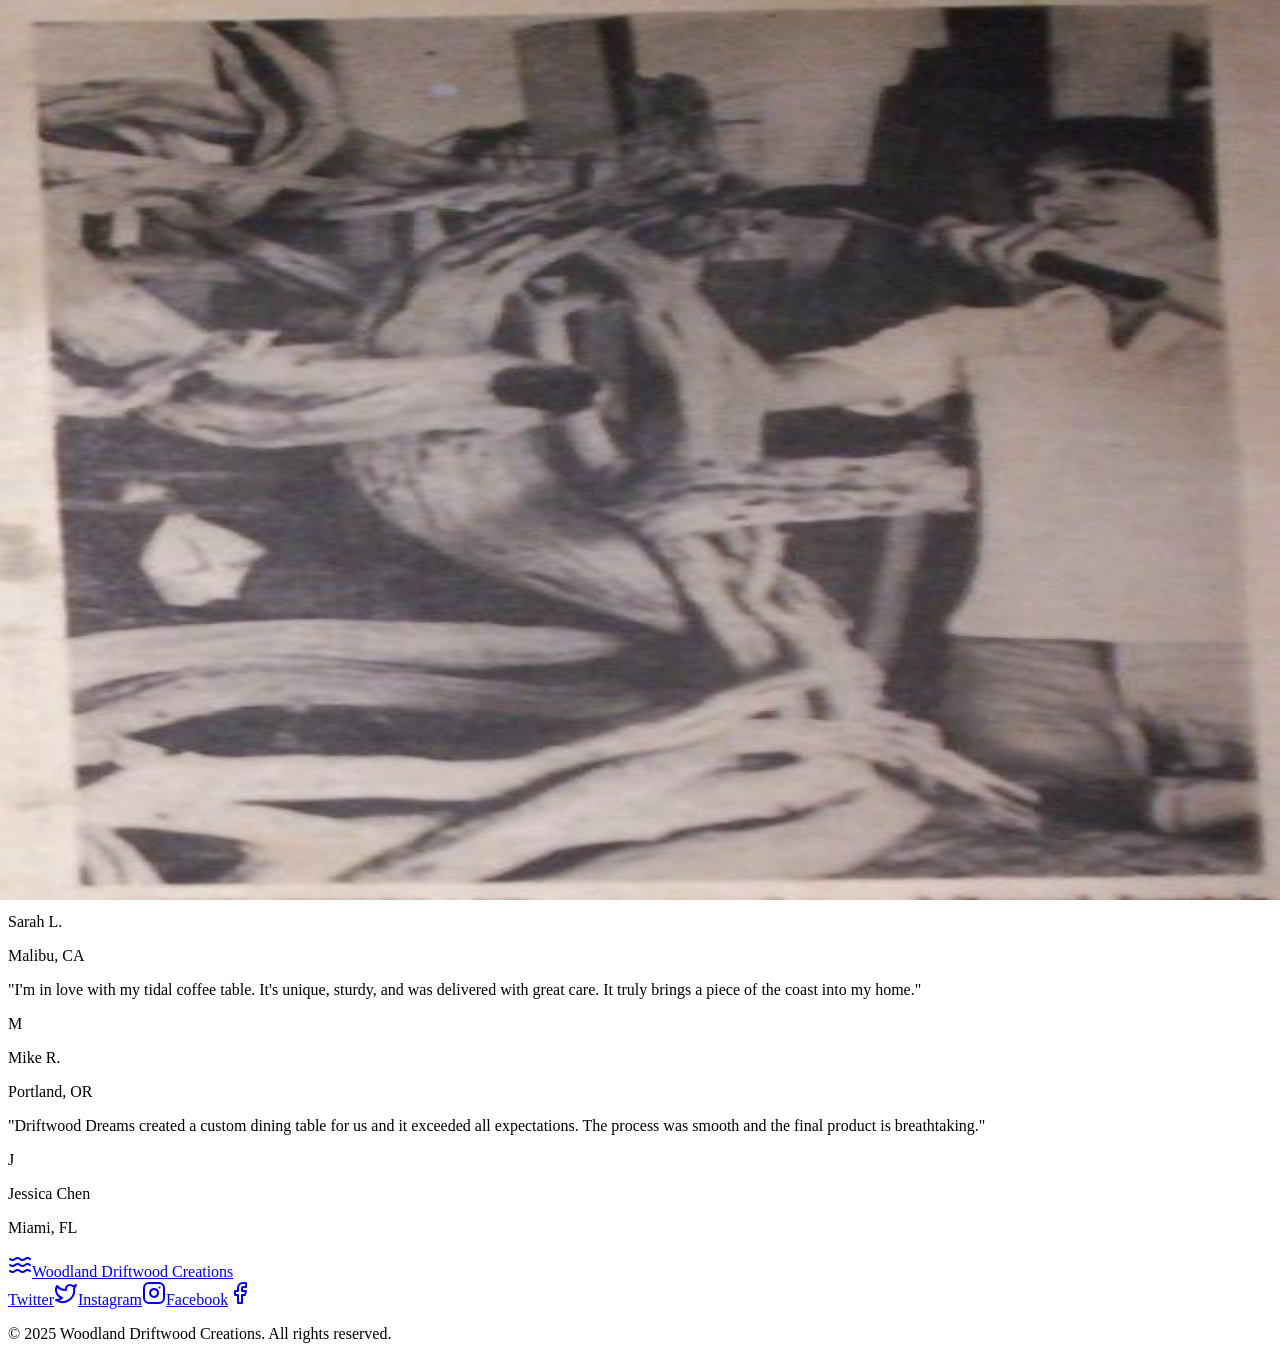
==== index.html @ ebe844dc "deploy: brittanywoodland/driftwood-web@d399e2a6e9103c4a56af6d4865e4d8d7bd8e66ea" ====
<!DOCTYPE html><html lang="en" class="scroll-smooth"><head><meta charSet="utf-8"/><meta name="viewport" content="width=device-width, initial-scale=1"/><link rel="preload" as="image" href="/driftwood_wall_art5-779x363.jpg"/><link rel="stylesheet" href="/driftwood-web/_next/static/css/f3e7677932f75924.css" data-precedence="next"/><link rel="preload" as="script" fetchPriority="low" href="/driftwood-web/_next/static/chunks/webpack-5813d1aebcbe6652.js"/><script src="/driftwood-web/_next/static/chunks/4bd1b696-5db35f807ea48567.js" async=""></script><script src="/driftwood-web/_next/static/chunks/684-d1136f60cd3d796b.js" async=""></script><script src="/driftwood-web/_next/static/chunks/main-app-6fee0d05fec8d48e.js" async=""></script><script src="/driftwood-web/_next/static/chunks/277-3d33c0df6fd4f386.js" async=""></script><script src="/driftwood-web/_next/static/chunks/874-4127c55c33267841.js" async=""></script><script src="/driftwood-web/_next/static/chunks/643-b0cce956b41af629.js" async=""></script><script src="/driftwood-web/_next/static/chunks/347-2a33f1bc49541b10.js" async=""></script><script src="/driftwood-web/_next/static/chunks/app/layout-eab970d2f19d8906.js" async=""></script><script src="/driftwood-web/_next/static/chunks/63-2b63118fadf28c10.js" async=""></script><script src="/driftwood-web/_next/static/chunks/app/page-b67ce80d75d768d4.js" async=""></script><link rel="preconnect" href="https://fonts.googleapis.com"/><link rel="preconnect" href="https://fonts.gstatic.com" crossorigin="anonymous"/><link href="https://fonts.googleapis.com/css2?family=Alegreya:ital,wght@0,400..900;1,400..900&amp;family=Belleza&amp;display=swap" rel="stylesheet"/><title>Woodland Driftwood Creations</title><meta name="description" content="Handcrafted driftwood furniture for your home."/><link rel="icon" href="/driftwood-web/favicon.ico" type="image/x-icon" sizes="16x16"/><script>document.querySelectorAll('body link[rel="icon"], body link[rel="apple-touch-icon"]').forEach(el => document.head.appendChild(el))</script><script src="/driftwood-web/_next/static/chunks/polyfills-42372ed130431b0a.js" noModule=""></script></head><body class="font-body antialiased bg-background text-foreground"><div class="flex flex-col min-h-screen"><header class="sticky top-0 z-50 w-full border-b border-border/40 bg-background/95 backdrop-blur supports-[backdrop-filter]:bg-background/60"><div class="container flex h-14 max-w-screen-2xl items-center"><a class="mr-6 flex items-center space-x-2" href="/driftwood-web"><svg xmlns="http://www.w3.org/2000/svg" width="24" height="24" viewBox="0 0 24 24" fill="none" stroke="currentColor" stroke-width="2" stroke-linecap="round" stroke-linejoin="round" class="lucide lucide-waves h-6 w-6 text-foreground"><path d="M2 6c.6.5 1.2 1 2.5 1C7 7 7 5 9.5 5c2.6 0 2.4 2 5 2 2.5 0 2.5-2 5-2 1.3 0 1.9.5 2.5 1"></path><path d="M2 12c.6.5 1.2 1 2.5 1 2.5 0 2.5-2 5-2 2.6 0 2.4 2 5 2 2.5 0 2.5-2 5-2 1.3 0 1.9.5 2.5 1"></path><path d="M2 18c.6.5 1.2 1 2.5 1 2.5 0 2.5-2 5-2 2.6 0 2.4 2 5 2 2.5 0 2.5-2 5-2 1.3 0 1.9.5 2.5 1"></path></svg><span class="font-headline text-lg font-bold">Woodland Driftwood Creations</span></a><div class="hidden md:flex flex-1 items-center justify-end"><nav class="flex items-center gap-4 lg:gap-6"><a class="text-sm transition-colors hover:text-foreground text-foreground font-semibold" href="/driftwood-web">Home</a><a class="text-sm font-medium transition-colors hover:text-foreground text-foreground/70" href="/driftwood-web/gallery">Gallery</a><a class="text-sm font-medium transition-colors hover:text-foreground text-foreground/70" href="/driftwood-web/contact">Contact</a></nav></div><div class="flex flex-1 items-center justify-end md:hidden"><button class="inline-flex items-center justify-center gap-2 whitespace-nowrap rounded-md text-sm font-medium ring-offset-background transition-colors focus-visible:outline-none focus-visible:ring-2 focus-visible:ring-ring focus-visible:ring-offset-2 disabled:pointer-events-none disabled:opacity-50 [&amp;_svg]:pointer-events-none [&amp;_svg]:size-4 [&amp;_svg]:shrink-0 hover:bg-accent hover:text-accent-foreground h-10 w-10" type="button" aria-haspopup="dialog" aria-expanded="false" aria-controls="radix-«Rddb»" data-state="closed"><svg xmlns="http://www.w3.org/2000/svg" width="24" height="24" viewBox="0 0 24 24" fill="none" stroke="currentColor" stroke-width="2" stroke-linecap="round" stroke-linejoin="round" class="lucide lucide-menu h-6 w-6"><line x1="4" x2="20" y1="12" y2="12"></line><line x1="4" x2="20" y1="6" y2="6"></line><line x1="4" x2="20" y1="18" y2="18"></line></svg><span class="sr-only">Toggle Menu</span></button></div></div></header><main class="flex-grow"><div class="flex flex-col"><section class="relative h-[60vh] min-h-[400px] w-full flex items-center justify-center text-center text-white"><div class="absolute inset-0 bg-black/50 z-10"></div><img alt="Driftwood wall art" data-ai-hint="driftwood art" decoding="async" data-nimg="fill" class="object-cover" style="position:absolute;height:100%;width:100%;left:0;top:0;right:0;bottom:0;color:transparent" src="/driftwood_wall_art5-779x363.jpg"/><div class="relative z-20 max-w-3xl p-4"><h1 class="text-4xl md:text-6xl font-headline font-bold mb-4" style="text-shadow:2px 2px 4px rgba(0,0,0,0.5)">Nature&#x27;s Artistry, Reimagined</h1><p class="text-lg md:text-xl mb-8" style="text-shadow:1px 1px 2px rgba(0,0,0,0.5)">Discover unique, handcrafted furniture sculpted by the sea.</p><a class="inline-flex items-center justify-center gap-2 whitespace-nowrap text-sm font-medium ring-offset-background transition-colors focus-visible:outline-none focus-visible:ring-2 focus-visible:ring-ring focus-visible:ring-offset-2 disabled:pointer-events-none disabled:opacity-50 [&amp;_svg]:pointer-events-none [&amp;_svg]:size-4 [&amp;_svg]:shrink-0 h-11 rounded-md px-8 bg-primary text-primary-foreground hover:bg-primary/90" href="/driftwood-web/gallery">Explore the Collection <svg xmlns="http://www.w3.org/2000/svg" width="24" height="24" viewBox="0 0 24 24" fill="none" stroke="currentColor" stroke-width="2" stroke-linecap="round" stroke-linejoin="round" class="lucide lucide-arrow-right ml-2 h-5 w-5"><path d="M5 12h14"></path><path d="m12 5 7 7-7 7"></path></svg></a></div></section><section class="py-16 md:py-24 bg-background"><div class="container mx-auto px-4"><h2 class="text-3xl md:text-4xl font-headline text-center mb-4">Shop by Category</h2><p class="text-center text-muted-foreground max-w-2xl mx-auto mb-12">Find the perfect piece for any room. Explore our collection by category.</p><div class="grid grid-cols-1 sm:grid-cols-2 lg:grid-cols-3 gap-8"><a class="group block" href="/driftwood-web/gallery?category=Dining%20%26%20Breakfast%20tables"><div class="relative overflow-hidden rounded-lg aspect-square"><img alt="Dining &amp; Breakfast tables" data-ai-hint="dining table" loading="lazy" decoding="async" data-nimg="fill" class="object-cover transition-transform duration-300 group-hover:scale-105" style="position:absolute;height:100%;width:100%;left:0;top:0;right:0;bottom:0;color:transparent" src="/IMG_9399-954x717.jpeg"/><div class="absolute inset-0 bg-black/40"></div><div class="absolute inset-0 flex items-center justify-center p-4"><h3 class="text-2xl font-headline text-white font-bold text-center">Dining &amp; Breakfast tables</h3></div></div></a><a class="group block" href="/driftwood-web/gallery?category=Coffee%20%26%20Side%20Tables"><div class="relative overflow-hidden rounded-lg aspect-square"><img alt="Coffee &amp; Side Tables" data-ai-hint="coffee table" loading="lazy" decoding="async" data-nimg="fill" class="object-cover transition-transform duration-300 group-hover:scale-105" style="position:absolute;height:100%;width:100%;left:0;top:0;right:0;bottom:0;color:transparent" src="/coastal_living_magazine-1.jpg"/><div class="absolute inset-0 bg-black/40"></div><div class="absolute inset-0 flex items-center justify-center p-4"><h3 class="text-2xl font-headline text-white font-bold text-center">Coffee &amp; Side Tables</h3></div></div></a><a class="group block" href="/driftwood-web/gallery?category=Console%20Tables"><div class="relative overflow-hidden rounded-lg aspect-square"><img alt="Console Tables" data-ai-hint="console table" loading="lazy" decoding="async" data-nimg="fill" class="object-cover transition-transform duration-300 group-hover:scale-105" style="position:absolute;height:100%;width:100%;left:0;top:0;right:0;bottom:0;color:transparent" src="/driftwood_console_table-699x461.jpg"/><div class="absolute inset-0 bg-black/40"></div><div class="absolute inset-0 flex items-center justify-center p-4"><h3 class="text-2xl font-headline text-white font-bold text-center">Console Tables</h3></div></div></a><a class="group block" href="/driftwood-web/gallery?category=Lamps%20%26%20Chandeliers"><div class="relative overflow-hidden rounded-lg aspect-square"><img alt="Lamps &amp; Chandeliers" data-ai-hint="lamp" loading="lazy" decoding="async" data-nimg="fill" class="object-cover transition-transform duration-300 group-hover:scale-105" style="position:absolute;height:100%;width:100%;left:0;top:0;right:0;bottom:0;color:transparent" src="/table-lamp-staircase.jpeg"/><div class="absolute inset-0 bg-black/40"></div><div class="absolute inset-0 flex items-center justify-center p-4"><h3 class="text-2xl font-headline text-white font-bold text-center">Lamps &amp; Chandeliers</h3></div></div></a><a class="group block" href="/driftwood-web/gallery?category=Wall%20Art%20%26%20Mirrors"><div class="relative overflow-hidden rounded-lg aspect-square"><img alt="Wall Art &amp; Mirrors" data-ai-hint="wall art" loading="lazy" decoding="async" data-nimg="fill" class="object-cover transition-transform duration-300 group-hover:scale-105" style="position:absolute;height:100%;width:100%;left:0;top:0;right:0;bottom:0;color:transparent" src="/Driftwood_rec_white_mirror-633x481.jpg"/><div class="absolute inset-0 bg-black/40"></div><div class="absolute inset-0 flex items-center justify-center p-4"><h3 class="text-2xl font-headline text-white font-bold text-center">Wall Art &amp; Mirrors</h3></div></div></a><a class="group block" href="/driftwood-web/gallery?category=Sculptures%20%26%20Mantels"><div class="relative overflow-hidden rounded-lg aspect-square"><img alt="Sculptures &amp; Mantels" data-ai-hint="sculpture" loading="lazy" decoding="async" data-nimg="fill" class="object-cover transition-transform duration-300 group-hover:scale-105" style="position:absolute;height:100%;width:100%;left:0;top:0;right:0;bottom:0;color:transparent" src="/driftwood-globe-sculpture.png"/><div class="absolute inset-0 bg-black/40"></div><div class="absolute inset-0 flex items-center justify-center p-4"><h3 class="text-2xl font-headline text-white font-bold text-center">Sculptures &amp; Mantels</h3></div></div></a></div></div></section><section class="py-16 md:py-24 bg-primary/20"><div class="container mx-auto px-4"><div class="grid md:grid-cols-2 gap-12 items-center"><div class="relative aspect-[396/600] w-full max-w-xs mx-auto md:max-w-sm rounded-lg overflow-hidden shadow-lg"><img alt="A black and white photo of Carl as a teenager, building driftwood furniture in Key West, Florida." data-ai-hint="artist working" loading="lazy" decoding="async" data-nimg="fill" class="object-cover" style="position:absolute;height:100%;width:100%;left:0;top:0;right:0;bottom:0;color:transparent" src="/driftwood_photograph-396x600.jpg"/></div><div class="text-center md:text-left"><h2 class="text-3xl md:text-4xl font-headline mb-4">About the Artist</h2><p class="text-muted-foreground mb-6 leading-relaxed">Carl&#x27;s journey into the world of driftwood art began in the 1970s on the sun-bleached shores of Key West, Florida. As a teenager, he learned the craft from his father, discovering a shared passion for transforming the ocean&#x27;s castaways into timeless pieces of furniture.</p><p class="text-muted-foreground mb-8 leading-relaxed">This formative experience instilled a deep reverence for nature&#x27;s artistry and the unique story each piece of driftwood holds. Today, every creation is a testament to this legacy of craftsmanship, family, and the enduring beauty of the coast.</p><a class="inline-flex items-center justify-center gap-2 whitespace-nowrap text-sm font-medium ring-offset-background transition-colors focus-visible:outline-none focus-visible:ring-2 focus-visible:ring-ring focus-visible:ring-offset-2 disabled:pointer-events-none disabled:opacity-50 [&amp;_svg]:pointer-events-none [&amp;_svg]:size-4 [&amp;_svg]:shrink-0 bg-primary text-primary-foreground hover:bg-primary/90 h-11 rounded-md px-8" href="/driftwood-web/contact">Get in Touch <svg xmlns="http://www.w3.org/2000/svg" width="24" height="24" viewBox="0 0 24 24" fill="none" stroke="currentColor" stroke-width="2" stroke-linecap="round" stroke-linejoin="round" class="lucide lucide-arrow-right ml-2 h-5 w-5"><path d="M5 12h14"></path><path d="m12 5 7 7-7 7"></path></svg></a></div></div></div></section><section class="py-16 md:py-24 bg-background"><div class="container mx-auto px-4"><h2 class="text-3xl md:text-4xl font-headline text-center mb-4">What Our Customers Say</h2><p class="text-center text-muted-foreground max-w-2xl mx-auto mb-12">We are proud to bring joy and natural beauty into our customers&#x27; homes.</p><div class="grid grid-cols-1 md:grid-cols-2 lg:grid-cols-3 gap-8"><div class="rounded-lg border text-card-foreground shadow-sm bg-primary/30 border-primary/50"><div class="p-6"><p class="italic text-foreground/80 mb-4">&quot;<!-- -->The driftwood chair is a work of art! It&#x27;s the perfect statement piece for my living room. The quality and craftsmanship are exceptional.<!-- -->&quot;</p><div class="flex items-center"><span class="relative flex shrink-0 overflow-hidden rounded-full h-10 w-10 mr-4"><span class="flex h-full w-full items-center justify-center rounded-full bg-muted">S</span></span><div><p class="font-semibold font-headline">Sarah L.</p><p class="text-sm text-muted-foreground">Malibu, CA</p></div></div></div></div><div class="rounded-lg border text-card-foreground shadow-sm bg-primary/30 border-primary/50"><div class="p-6"><p class="italic text-foreground/80 mb-4">&quot;<!-- -->I&#x27;m in love with my tidal coffee table. It&#x27;s unique, sturdy, and was delivered with great care. It truly brings a piece of the coast into my home.<!-- -->&quot;</p><div class="flex items-center"><span class="relative flex shrink-0 overflow-hidden rounded-full h-10 w-10 mr-4"><span class="flex h-full w-full items-center justify-center rounded-full bg-muted">M</span></span><div><p class="font-semibold font-headline">Mike R.</p><p class="text-sm text-muted-foreground">Portland, OR</p></div></div></div></div><div class="rounded-lg border text-card-foreground shadow-sm bg-primary/30 border-primary/50"><div class="p-6"><p class="italic text-foreground/80 mb-4">&quot;<!-- -->Driftwood Dreams created a custom dining table for us and it exceeded all expectations. The process was smooth and the final product is breathtaking.<!-- -->&quot;</p><div class="flex items-center"><span class="relative flex shrink-0 overflow-hidden rounded-full h-10 w-10 mr-4"><span class="flex h-full w-full items-center justify-center rounded-full bg-muted">J</span></span><div><p class="font-semibold font-headline">Jessica Chen</p><p class="text-sm text-muted-foreground">Miami, FL</p></div></div></div></div></div></div></section></div><!--$--><!--/$--><!--$--><!--/$--></main><footer class="bg-primary/20"><div class="container mx-auto py-12 px-4 sm:px-6 lg:px-8"><div class="flex justify-center mb-8"><a class="flex items-center space-x-2" href="/driftwood-web"><svg xmlns="http://www.w3.org/2000/svg" width="24" height="24" viewBox="0 0 24 24" fill="none" stroke="currentColor" stroke-width="2" stroke-linecap="round" stroke-linejoin="round" class="lucide lucide-waves h-8 w-8 text-foreground"><path d="M2 6c.6.5 1.2 1 2.5 1C7 7 7 5 9.5 5c2.6 0 2.4 2 5 2 2.5 0 2.5-2 5-2 1.3 0 1.9.5 2.5 1"></path><path d="M2 12c.6.5 1.2 1 2.5 1 2.5 0 2.5-2 5-2 2.6 0 2.4 2 5 2 2.5 0 2.5-2 5-2 1.3 0 1.9.5 2.5 1"></path><path d="M2 18c.6.5 1.2 1 2.5 1 2.5 0 2.5-2 5-2 2.6 0 2.4 2 5 2 2.5 0 2.5-2 5-2 1.3 0 1.9.5 2.5 1"></path></svg><span class="font-headline text-2xl font-bold text-foreground">Woodland Driftwood Creations</span></a></div><div class="flex justify-center space-x-6 mb-8"><a class="text-foreground/70 hover:text-foreground" href="#"><span class="sr-only">Twitter</span><svg xmlns="http://www.w3.org/2000/svg" width="24" height="24" viewBox="0 0 24 24" fill="none" stroke="currentColor" stroke-width="2" stroke-linecap="round" stroke-linejoin="round" class="lucide lucide-twitter"><path d="M22 4s-.7 2.1-2 3.4c1.6 10-9.4 17.3-18 11.6 2.2.1 4.4-.6 6-2C3 15.5.5 9.6 3 5c2.2 2.6 5.6 4.1 9 4-.9-4.2 4-6.6 7-3.8 1.1 0 3-1.2 3-1.2z"></path></svg></a><a class="text-foreground/70 hover:text-foreground" href="#"><span class="sr-only">Instagram</span><svg xmlns="http://www.w3.org/2000/svg" width="24" height="24" viewBox="0 0 24 24" fill="none" stroke="currentColor" stroke-width="2" stroke-linecap="round" stroke-linejoin="round" class="lucide lucide-instagram"><rect width="20" height="20" x="2" y="2" rx="5" ry="5"></rect><path d="M16 11.37A4 4 0 1 1 12.63 8 4 4 0 0 1 16 11.37z"></path><line x1="17.5" x2="17.51" y1="6.5" y2="6.5"></line></svg></a><a class="text-foreground/70 hover:text-foreground" href="#"><span class="sr-only">Facebook</span><svg xmlns="http://www.w3.org/2000/svg" width="24" height="24" viewBox="0 0 24 24" fill="none" stroke="currentColor" stroke-width="2" stroke-linecap="round" stroke-linejoin="round" class="lucide lucide-facebook"><path d="M18 2h-3a5 5 0 0 0-5 5v3H7v4h3v8h4v-8h3l1-4h-4V7a1 1 0 0 1 1-1h3z"></path></svg></a></div><p class="text-center text-sm text-foreground/60">© <!-- -->2025<!-- --> Woodland Driftwood Creations. All rights reserved.</p></div></footer></div><div role="region" aria-label="Notifications (F8)" tabindex="-1" style="pointer-events:none"><ol tabindex="-1" class="fixed top-0 z-[100] flex max-h-screen w-full flex-col-reverse p-4 sm:bottom-0 sm:right-0 sm:top-auto sm:flex-col md:max-w-[420px]"></ol></div><script src="/driftwood-web/_next/static/chunks/webpack-5813d1aebcbe6652.js" async=""></script><script>(self.__next_f=self.__next_f||[]).push([0])</script><script>self.__next_f.push([1,"1:\"$Sreact.fragment\"\n2:I[7480,[\"277\",\"static/chunks/277-3d33c0df6fd4f386.js\",\"874\",\"static/chunks/874-4127c55c33267841.js\",\"643\",\"static/chunks/643-b0cce956b41af629.js\",\"347\",\"static/chunks/347-2a33f1bc49541b10.js\",\"177\",\"static/chunks/app/layout-eab970d2f19d8906.js\"],\"default\"]\n3:I[7555,[],\"\"]\n4:I[1295,[],\"\"]\n5:I[6874,[\"277\",\"static/chunks/277-3d33c0df6fd4f386.js\",\"874\",\"static/chunks/874-4127c55c33267841.js\",\"63\",\"static/chunks/63-2b63118fadf28c10.js\",\"974\",\"static/chunks/app/page-b67ce80d75d768d4.js\"],\"\"]\n6:I[2558,[\"277\",\"static/chunks/277-3d33c0df6fd4f386.js\",\"874\",\"static/chunks/874-4127c55c33267841.js\",\"643\",\"static/chunks/643-b0cce956b41af629.js\",\"347\",\"static/chunks/347-2a33f1bc49541b10.js\",\"177\",\"static/chunks/app/layout-eab970d2f19d8906.js\"],\"Toaster\"]\n7:I[3063,[\"277\",\"static/chunks/277-3d33c0df6fd4f386.js\",\"874\",\"static/chunks/874-4127c55c33267841.js\",\"63\",\"static/chunks/63-2b63118fadf28c10.js\",\"974\",\"static/chunks/app/page-b67ce80d75d768d4.js\"],\"Image\"]\n8:I[5706,[\"277\",\"static/chunks/277-3d33c0df6fd4f386.js\",\"874\",\"static/chunks/874-4127c55c33267841.js\",\"63\",\"static/chunks/63-2b63118fadf28c10.js\",\"974\",\"static/chunks/app/page-b67ce80d75d768d4.js\"],\"Avatar\"]\n9:I[5706,[\"277\",\"static/chunks/277-3d33c0df6fd4f386.js\",\"874\",\"static/chunks/874-4127c55c33267841.js\",\"63\",\"static/chunks/63-2b63118fadf28c10.js\",\"974\",\"static/chunks/app/page-b67ce80d75d768d4.js\"],\"AvatarImage\"]\na:I[5706,[\"277\",\"static/chunks/277-3d33c0df6fd4f386.js\",\"874\",\"static/chunks/874-4127c55c33267841.js\",\"63\",\"static/chunks/63-2b63118fadf28c10.js\",\"974\",\"static/chunks/app/page-b67ce80d75d768d4.js\"],\"AvatarFallback\"]\nb:I[9665,[],\"MetadataBoundary\"]\nd:I[9665,[],\"OutletBoundary\"]\n10:I[4911,[],\"AsyncMetadataOutlet\"]\n12:I[9665,[],\"ViewportBoundary\"]\n14:I[6614,[],\"\"]\n:HL[\"/driftwood-web/_next/static/css/f3e7677932f75924.css\",\"style\"]\n"])</script><script>self.__next_f.push([1,"0:{\"P\":null,\"b\":\"PvTIEhyvPvtBcZG2Ot5G4\",\"p\":\"/driftwood-web\",\"c\":[\"\",\"\"],\"i\":false,\"f\":[[[\"\",{\"children\":[\"__PAGE__\",{}]},\"$undefined\",\"$undefined\",true],[\"\",[\"$\",\"$1\",\"c\",{\"children\":[[[\"$\",\"link\",\"0\",{\"rel\":\"stylesheet\",\"href\":\"/driftwood-web/_next/static/css/f3e7677932f75924.css\",\"precedence\":\"next\",\"crossOrigin\":\"$undefined\",\"nonce\":\"$undefined\"}]],[\"$\",\"html\",null,{\"lang\":\"en\",\"className\":\"scroll-smooth\",\"children\":[[\"$\",\"head\",null,{\"children\":[[\"$\",\"link\",null,{\"rel\":\"preconnect\",\"href\":\"https://fonts.googleapis.com\"}],[\"$\",\"link\",null,{\"rel\":\"preconnect\",\"href\":\"https://fonts.gstatic.com\",\"crossOrigin\":\"anonymous\"}],[\"$\",\"link\",null,{\"href\":\"https://fonts.googleapis.com/css2?family=Alegreya:ital,wght@0,400..900;1,400..900\u0026family=Belleza\u0026display=swap\",\"rel\":\"stylesheet\"}]]}],[\"$\",\"body\",null,{\"className\":\"font-body antialiased bg-background text-foreground\",\"children\":[[\"$\",\"div\",null,{\"className\":\"flex flex-col min-h-screen\",\"children\":[[\"$\",\"$L2\",null,{}],[\"$\",\"main\",null,{\"className\":\"flex-grow\",\"children\":[\"$\",\"$L3\",null,{\"parallelRouterKey\":\"children\",\"error\":\"$undefined\",\"errorStyles\":\"$undefined\",\"errorScripts\":\"$undefined\",\"template\":[\"$\",\"$L4\",null,{}],\"templateStyles\":\"$undefined\",\"templateScripts\":\"$undefined\",\"notFound\":[[[\"$\",\"title\",null,{\"children\":\"404: This page could not be found.\"}],[\"$\",\"div\",null,{\"style\":{\"fontFamily\":\"system-ui,\\\"Segoe UI\\\",Roboto,Helvetica,Arial,sans-serif,\\\"Apple Color Emoji\\\",\\\"Segoe UI Emoji\\\"\",\"height\":\"100vh\",\"textAlign\":\"center\",\"display\":\"flex\",\"flexDirection\":\"column\",\"alignItems\":\"center\",\"justifyContent\":\"center\"},\"children\":[\"$\",\"div\",null,{\"children\":[[\"$\",\"style\",null,{\"dangerouslySetInnerHTML\":{\"__html\":\"body{color:#000;background:#fff;margin:0}.next-error-h1{border-right:1px solid rgba(0,0,0,.3)}@media (prefers-color-scheme:dark){body{color:#fff;background:#000}.next-error-h1{border-right:1px solid rgba(255,255,255,.3)}}\"}}],[\"$\",\"h1\",null,{\"className\":\"next-error-h1\",\"style\":{\"display\":\"inline-block\",\"margin\":\"0 20px 0 0\",\"padding\":\"0 23px 0 0\",\"fontSize\":24,\"fontWeight\":500,\"verticalAlign\":\"top\",\"lineHeight\":\"49px\"},\"children\":404}],[\"$\",\"div\",null,{\"style\":{\"display\":\"inline-block\"},\"children\":[\"$\",\"h2\",null,{\"style\":{\"fontSize\":14,\"fontWeight\":400,\"lineHeight\":\"49px\",\"margin\":0},\"children\":\"This page could not be found.\"}]}]]}]}]],[]],\"forbidden\":\"$undefined\",\"unauthorized\":\"$undefined\"}]}],[\"$\",\"footer\",null,{\"className\":\"bg-primary/20\",\"children\":[\"$\",\"div\",null,{\"className\":\"container mx-auto py-12 px-4 sm:px-6 lg:px-8\",\"children\":[[\"$\",\"div\",null,{\"className\":\"flex justify-center mb-8\",\"children\":[\"$\",\"$L5\",null,{\"href\":\"/\",\"className\":\"flex items-center space-x-2\",\"children\":[[\"$\",\"svg\",null,{\"ref\":\"$undefined\",\"xmlns\":\"http://www.w3.org/2000/svg\",\"width\":24,\"height\":24,\"viewBox\":\"0 0 24 24\",\"fill\":\"none\",\"stroke\":\"currentColor\",\"strokeWidth\":2,\"strokeLinecap\":\"round\",\"strokeLinejoin\":\"round\",\"className\":\"lucide lucide-waves h-8 w-8 text-foreground\",\"children\":[[\"$\",\"path\",\"knzxuh\",{\"d\":\"M2 6c.6.5 1.2 1 2.5 1C7 7 7 5 9.5 5c2.6 0 2.4 2 5 2 2.5 0 2.5-2 5-2 1.3 0 1.9.5 2.5 1\"}],[\"$\",\"path\",\"2jd2cc\",{\"d\":\"M2 12c.6.5 1.2 1 2.5 1 2.5 0 2.5-2 5-2 2.6 0 2.4 2 5 2 2.5 0 2.5-2 5-2 1.3 0 1.9.5 2.5 1\"}],[\"$\",\"path\",\"rd2r6e\",{\"d\":\"M2 18c.6.5 1.2 1 2.5 1 2.5 0 2.5-2 5-2 2.6 0 2.4 2 5 2 2.5 0 2.5-2 5-2 1.3 0 1.9.5 2.5 1\"}],\"$undefined\"]}],[\"$\",\"span\",null,{\"className\":\"font-headline text-2xl font-bold text-foreground\",\"children\":\"Woodland Driftwood Creations\"}]]}]}],[\"$\",\"div\",null,{\"className\":\"flex justify-center space-x-6 mb-8\",\"children\":[[\"$\",\"$L5\",null,{\"href\":\"#\",\"className\":\"text-foreground/70 hover:text-foreground\",\"children\":[[\"$\",\"span\",null,{\"className\":\"sr-only\",\"children\":\"Twitter\"}],[\"$\",\"svg\",null,{\"ref\":\"$undefined\",\"xmlns\":\"http://www.w3.org/2000/svg\",\"width\":24,\"height\":24,\"viewBox\":\"0 0 24 24\",\"fill\":\"none\",\"stroke\":\"currentColor\",\"strokeWidth\":2,\"strokeLinecap\":\"round\",\"strokeLinejoin\":\"round\",\"className\":\"lucide lucide-twitter\",\"children\":[[\"$\",\"path\",\"pff0z6\",{\"d\":\"M22 4s-.7 2.1-2 3.4c1.6 10-9.4 17.3-18 11.6 2.2.1 4.4-.6 6-2C3 15.5.5 9.6 3 5c2.2 2.6 5.6 4.1 9 4-.9-4.2 4-6.6 7-3.8 1.1 0 3-1.2 3-1.2z\"}],\"$undefined\"]}]]}],[\"$\",\"$L5\",null,{\"href\":\"#\",\"className\":\"text-foreground/70 hover:text-foreground\",\"children\":[[\"$\",\"span\",null,{\"className\":\"sr-only\",\"children\":\"Instagram\"}],[\"$\",\"svg\",null,{\"ref\":\"$undefined\",\"xmlns\":\"http://www.w3.org/2000/svg\",\"width\":24,\"height\":24,\"viewBox\":\"0 0 24 24\",\"fill\":\"none\",\"stroke\":\"currentColor\",\"strokeWidth\":2,\"strokeLinecap\":\"round\",\"strokeLinejoin\":\"round\",\"className\":\"lucide lucide-instagram\",\"children\":[[\"$\",\"rect\",\"2e1cvw\",{\"width\":\"20\",\"height\":\"20\",\"x\":\"2\",\"y\":\"2\",\"rx\":\"5\",\"ry\":\"5\"}],[\"$\",\"path\",\"9exkf1\",{\"d\":\"M16 11.37A4 4 0 1 1 12.63 8 4 4 0 0 1 16 11.37z\"}],[\"$\",\"line\",\"r4j83e\",{\"x1\":\"17.5\",\"x2\":\"17.51\",\"y1\":\"6.5\",\"y2\":\"6.5\"}],\"$undefined\"]}]]}],[\"$\",\"$L5\",null,{\"href\":\"#\",\"className\":\"text-foreground/70 hover:text-foreground\",\"children\":[[\"$\",\"span\",null,{\"className\":\"sr-only\",\"children\":\"Facebook\"}],[\"$\",\"svg\",null,{\"ref\":\"$undefined\",\"xmlns\":\"http://www.w3.org/2000/svg\",\"width\":24,\"height\":24,\"viewBox\":\"0 0 24 24\",\"fill\":\"none\",\"stroke\":\"currentColor\",\"strokeWidth\":2,\"strokeLinecap\":\"round\",\"strokeLinejoin\":\"round\",\"className\":\"lucide lucide-facebook\",\"children\":[[\"$\",\"path\",\"1jg4f8\",{\"d\":\"M18 2h-3a5 5 0 0 0-5 5v3H7v4h3v8h4v-8h3l1-4h-4V7a1 1 0 0 1 1-1h3z\"}],\"$undefined\"]}]]}]]}],[\"$\",\"p\",null,{\"className\":\"text-center text-sm text-foreground/60\",\"children\":[\"© \",2025,\" Woodland Driftwood Creations. All rights reserved.\"]}]]}]}]]}],[\"$\",\"$L6\",null,{}]]}]]}]]}],{\"children\":[\"__PAGE__\",[\"$\",\"$1\",\"c\",{\"children\":[[\"$\",\"div\",null,{\"className\":\"flex flex-col\",\"children\":[[\"$\",\"section\",null,{\"className\":\"relative h-[60vh] min-h-[400px] w-full flex items-center justify-center text-center text-white\",\"children\":[[\"$\",\"div\",null,{\"className\":\"absolute inset-0 bg-black/50 z-10\"}],[\"$\",\"$L7\",null,{\"src\":\"/driftwood_wall_art5-779x363.jpg\",\"alt\":\"Driftwood wall art\",\"fill\":true,\"className\":\"object-cover\",\"priority\":true,\"data-ai-hint\":\"driftwood art\"}],[\"$\",\"div\",null,{\"className\":\"relative z-20 max-w-3xl p-4\",\"children\":[[\"$\",\"h1\",null,{\"className\":\"text-4xl md:text-6xl font-headline font-bold mb-4\",\"style\":{\"textShadow\":\"2px 2px 4px rgba(0,0,0,0.5)\"},\"children\":\"Nature's Artistry, Reimagined\"}],[\"$\",\"p\",null,{\"className\":\"text-lg md:text-xl mb-8\",\"style\":{\"textShadow\":\"1px 1px 2px rgba(0,0,0,0.5)\"},\"children\":\"Discover unique, handcrafted furniture sculpted by the sea.\"}],[\"$\",\"$L5\",null,{\"href\":\"/gallery\",\"children\":[\"Explore the Collection \",[\"$\",\"svg\",null,{\"ref\":\"$undefined\",\"xmlns\":\"http://www.w3.org/2000/svg\",\"width\":24,\"height\":24,\"viewBox\":\"0 0 24 24\",\"fill\":\"none\",\"stroke\":\"currentColor\",\"strokeWidth\":2,\"strokeLinecap\":\"round\",\"strokeLinejoin\":\"round\",\"className\":\"lucide lucide-arrow-right ml-2 h-5 w-5\",\"children\":[[\"$\",\"path\",\"1ays0h\",{\"d\":\"M5 12h14\"}],[\"$\",\"path\",\"xquz4c\",{\"d\":\"m12 5 7 7-7 7\"}],\"$undefined\"]}]],\"className\":\"inline-flex items-center justify-center gap-2 whitespace-nowrap text-sm font-medium ring-offset-background transition-colors focus-visible:outline-none focus-visible:ring-2 focus-visible:ring-ring focus-visible:ring-offset-2 disabled:pointer-events-none disabled:opacity-50 [\u0026_svg]:pointer-events-none [\u0026_svg]:size-4 [\u0026_svg]:shrink-0 h-11 rounded-md px-8 bg-primary text-primary-foreground hover:bg-primary/90\",\"ref\":null}]]}]]}],[\"$\",\"section\",null,{\"className\":\"py-16 md:py-24 bg-background\",\"children\":[\"$\",\"div\",null,{\"className\":\"container mx-auto px-4\",\"children\":[[\"$\",\"h2\",null,{\"className\":\"text-3xl md:text-4xl font-headline text-center mb-4\",\"children\":\"Shop by Category\"}],[\"$\",\"p\",null,{\"className\":\"text-center text-muted-foreground max-w-2xl mx-auto mb-12\",\"children\":\"Find the perfect piece for any room. Explore our collection by category.\"}],[\"$\",\"div\",null,{\"className\":\"grid grid-cols-1 sm:grid-cols-2 lg:grid-cols-3 gap-8\",\"children\":[[\"$\",\"$L5\",\"Dining \u0026 Breakfast tables\",{\"href\":\"/gallery?category=Dining%20%26%20Breakfast%20tables\",\"className\":\"group block\",\"children\":[\"$\",\"div\",null,{\"className\":\"relative overflow-hidden rounded-lg aspect-square\",\"children\":[[\"$\",\"$L7\",null,{\"src\":\"/IMG_9399-954x717.jpeg\",\"alt\":\"Dining \u0026 Breakfast tables\",\"fill\":true,\"className\":\"object-cover transition-transform duration-300 group-hover:scale-105\",\"data-ai-hint\":\"dining table\"}],[\"$\",\"div\",null,{\"className\":\"absolute inset-0 bg-black/40\"}],[\"$\",\"div\",null,{\"className\":\"absolute inset-0 flex items-center justify-center p-4\",\"children\":[\"$\",\"h3\",null,{\"className\":\"text-2xl font-headline text-white font-bold text-center\",\"children\":\"Dining \u0026 Breakfast tables\"}]}]]}]}],[\"$\",\"$L5\",\"Coffee \u0026 Side Tables\",{\"href\":\"/gallery?category=Coffee%20%26%20Side%20Tables\",\"className\":\"group block\",\"children\":[\"$\",\"div\",null,{\"className\":\"relative overflow-hidden rounded-lg aspect-square\",\"children\":[[\"$\",\"$L7\",null,{\"src\":\"/coastal_living_magazine-1.jpg\",\"alt\":\"Coffee \u0026 Side Tables\",\"fill\":true,\"className\":\"object-cover transition-transform duration-300 group-hover:scale-105\",\"data-ai-hint\":\"coffee table\"}],[\"$\",\"div\",null,{\"className\":\"absolute inset-0 bg-black/40\"}],[\"$\",\"div\",null,{\"className\":\"absolute inset-0 flex items-center justify-center p-4\",\"children\":[\"$\",\"h3\",null,{\"className\":\"text-2xl font-headline text-white font-bold text-center\",\"children\":\"Coffee \u0026 Side Tables\"}]}]]}]}],[\"$\",\"$L5\",\"Console Tables\",{\"href\":\"/gallery?category=Console%20Tables\",\"className\":\"group block\",\"children\":[\"$\",\"div\",null,{\"className\":\"relative overflow-hidden rounded-lg aspect-square\",\"children\":[[\"$\",\"$L7\",null,{\"src\":\"/driftwood_console_table-699x461.jpg\",\"alt\":\"Console Tables\",\"fill\":true,\"className\":\"object-cover transition-transform duration-300 group-hover:scale-105\",\"data-ai-hint\":\"console table\"}],[\"$\",\"div\",null,{\"className\":\"absolute inset-0 bg-black/40\"}],[\"$\",\"div\",null,{\"className\":\"absolute inset-0 flex items-center justify-center p-4\",\"children\":[\"$\",\"h3\",null,{\"className\":\"text-2xl font-headline text-white font-bold text-center\",\"children\":\"Console Tables\"}]}]]}]}],[\"$\",\"$L5\",\"Lamps \u0026 Chandeliers\",{\"href\":\"/gallery?category=Lamps%20%26%20Chandeliers\",\"className\":\"group block\",\"children\":[\"$\",\"div\",null,{\"className\":\"relative overflow-hidden rounded-lg aspect-square\",\"children\":[[\"$\",\"$L7\",null,{\"src\":\"/table-lamp-staircase.jpeg\",\"alt\":\"Lamps \u0026 Chandeliers\",\"fill\":true,\"className\":\"object-cover transition-transform duration-300 group-hover:scale-105\",\"data-ai-hint\":\"lamp\"}],[\"$\",\"div\",null,{\"className\":\"absolute inset-0 bg-black/40\"}],[\"$\",\"div\",null,{\"className\":\"absolute inset-0 flex items-center justify-center p-4\",\"children\":[\"$\",\"h3\",null,{\"className\":\"text-2xl font-headline text-white font-bold text-center\",\"children\":\"Lamps \u0026 Chandeliers\"}]}]]}]}],[\"$\",\"$L5\",\"Wall Art \u0026 Mirrors\",{\"href\":\"/gallery?category=Wall%20Art%20%26%20Mirrors\",\"className\":\"group block\",\"children\":[\"$\",\"div\",null,{\"className\":\"relative overflow-hidden rounded-lg aspect-square\",\"children\":[[\"$\",\"$L7\",null,{\"src\":\"/Driftwood_rec_white_mirror-633x481.jpg\",\"alt\":\"Wall Art \u0026 Mirrors\",\"fill\":true,\"className\":\"object-cover transition-transform duration-300 group-hover:scale-105\",\"data-ai-hint\":\"wall art\"}],[\"$\",\"div\",null,{\"className\":\"absolute inset-0 bg-black/40\"}],[\"$\",\"div\",null,{\"className\":\"absolute inset-0 flex items-center justify-center p-4\",\"children\":[\"$\",\"h3\",null,{\"className\":\"text-2xl font-headline text-white font-bold text-center\",\"children\":\"Wall Art \u0026 Mirrors\"}]}]]}]}],[\"$\",\"$L5\",\"Sculptures \u0026 Mantels\",{\"href\":\"/gallery?category=Sculptures%20%26%20Mantels\",\"className\":\"group block\",\"children\":[\"$\",\"div\",null,{\"className\":\"relative overflow-hidden rounded-lg aspect-square\",\"children\":[[\"$\",\"$L7\",null,{\"src\":\"/driftwood-globe-sculpture.png\",\"alt\":\"Sculptures \u0026 Mantels\",\"fill\":true,\"className\":\"object-cover transition-transform duration-300 group-hover:scale-105\",\"data-ai-hint\":\"sculpture\"}],[\"$\",\"div\",null,{\"className\":\"absolute inset-0 bg-black/40\"}],[\"$\",\"div\",null,{\"className\":\"absolute inset-0 flex items-center justify-center p-4\",\"children\":[\"$\",\"h3\",null,{\"className\":\"text-2xl font-headline text-white font-bold text-center\",\"children\":\"Sculptures \u0026 Mantels\"}]}]]}]}]]}]]}]}],[\"$\",\"section\",null,{\"className\":\"py-16 md:py-24 bg-primary/20\",\"children\":[\"$\",\"div\",null,{\"className\":\"container mx-auto px-4\",\"children\":[\"$\",\"div\",null,{\"className\":\"grid md:grid-cols-2 gap-12 items-center\",\"children\":[[\"$\",\"div\",null,{\"className\":\"relative aspect-[396/600] w-full max-w-xs mx-auto md:max-w-sm rounded-lg overflow-hidden shadow-lg\",\"children\":[\"$\",\"$L7\",null,{\"src\":\"/driftwood_photograph-396x600.jpg\",\"alt\":\"A black and white photo of Carl as a teenager, building driftwood furniture in Key West, Florida.\",\"fill\":true,\"className\":\"object-cover\",\"data-ai-hint\":\"artist working\"}]}],[\"$\",\"div\",null,{\"className\":\"text-center md:text-left\",\"children\":[[\"$\",\"h2\",null,{\"className\":\"text-3xl md:text-4xl font-headline mb-4\",\"children\":\"About the Artist\"}],[\"$\",\"p\",null,{\"className\":\"text-muted-foreground mb-6 leading-relaxed\",\"children\":\"Carl's journey into the world of driftwood art began in the 1970s on the sun-bleached shores of Key West, Florida. As a teenager, he learned the craft from his father, discovering a shared passion for transforming the ocean's castaways into timeless pieces of furniture.\"}],[\"$\",\"p\",null,{\"className\":\"text-muted-foreground mb-8 leading-relaxed\",\"children\":\"This formative experience instilled a deep reverence for nature's artistry and the unique story each piece of driftwood holds. Today, every creation is a testament to this legacy of craftsmanship, family, and the enduring beauty of the coast.\"}],[\"$\",\"$L5\",null,{\"href\":\"/contact\",\"children\":[\"Get in Touch \",[\"$\",\"svg\",null,{\"ref\":\"$undefined\",\"xmlns\":\"http://www.w3.org/2000/svg\",\"width\":24,\"height\":24,\"viewBox\":\"0 0 24 24\",\"fill\":\"none\",\"stroke\":\"currentColor\",\"strokeWidth\":2,\"strokeLinecap\":\"round\",\"strokeLinejoin\":\"round\",\"className\":\"lucide lucide-arrow-right ml-2 h-5 w-5\",\"children\":[[\"$\",\"path\",\"1ays0h\",{\"d\":\"M5 12h14\"}],[\"$\",\"path\",\"xquz4c\",{\"d\":\"m12 5 7 7-7 7\"}],\"$undefined\"]}]],\"className\":\"inline-flex items-center justify-center gap-2 whitespace-nowrap text-sm font-medium ring-offset-background transition-colors focus-visible:outline-none focus-visible:ring-2 focus-visible:ring-ring focus-visible:ring-offset-2 disabled:pointer-events-none disabled:opacity-50 [\u0026_svg]:pointer-events-none [\u0026_svg]:size-4 [\u0026_svg]:shrink-0 bg-primary text-primary-foreground hover:bg-primary/90 h-11 rounded-md px-8\",\"ref\":null}]]}]]}]}]}],[\"$\",\"section\",null,{\"className\":\"py-16 md:py-24 bg-background\",\"children\":[\"$\",\"div\",null,{\"className\":\"container mx-auto px-4\",\"children\":[[\"$\",\"h2\",null,{\"className\":\"text-3xl md:text-4xl font-headline text-center mb-4\",\"children\":\"What Our Customers Say\"}],[\"$\",\"p\",null,{\"className\":\"text-center text-muted-foreground max-w-2xl mx-auto mb-12\",\"children\":\"We are proud to bring joy and natural beauty into our customers' homes.\"}],[\"$\",\"div\",null,{\"className\":\"grid grid-cols-1 md:grid-cols-2 lg:grid-cols-3 gap-8\",\"children\":[[\"$\",\"div\",\"Sarah L.\",{\"ref\":\"$undefined\",\"className\":\"rounded-lg border text-card-foreground shadow-sm bg-primary/30 border-primary/50\",\"children\":[\"$\",\"div\",null,{\"ref\":\"$undefined\",\"className\":\"p-6\",\"children\":[[\"$\",\"p\",null,{\"className\":\"italic text-foreground/80 mb-4\",\"children\":[\"\\\"\",\"The driftwood chair is a work of art! It's the perfect statement piece for my living room. The quality and craftsmanship are exceptional.\",\"\\\"\"]}],[\"$\",\"div\",null,{\"className\":\"flex items-center\",\"children\":[[\"$\",\"$L8\",null,{\"className\":\"h-10 w-10 mr-4\",\"children\":[[\"$\",\"$L9\",null,{\"src\":\"https://placehold.co/100x100.png\",\"alt\":\"Sarah L.\",\"data-ai-hint\":\"person portrait\"}],[\"$\",\"$La\",null,{\"children\":\"S\"}]]}],[\"$\",\"div\",null,{\"children\":[[\"$\",\"p\",null,{\"className\":\"font-semibold font-headline\",\"children\":\"Sarah L.\"}],[\"$\",\"p\",null,{\"className\":\"text-sm text-muted-foreground\",\"children\":\"Malibu, CA\"}]]}]]}]]}]}],[\"$\",\"div\",\"Mike R.\",{\"ref\":\"$undefined\",\"className\":\"rounded-lg border text-card-foreground shadow-sm bg-primary/30 border-primary/50\",\"children\":[\"$\",\"div\",null,{\"ref\":\"$undefined\",\"className\":\"p-6\",\"children\":[[\"$\",\"p\",null,{\"className\":\"italic text-foreground/80 mb-4\",\"children\":[\"\\\"\",\"I'm in love with my tidal coffee table. It's unique, sturdy, and was delivered with great care. It truly brings a piece of the coast into my home.\",\"\\\"\"]}],[\"$\",\"div\",null,{\"className\":\"flex items-center\",\"children\":[[\"$\",\"$L8\",null,{\"className\":\"h-10 w-10 mr-4\",\"children\":[[\"$\",\"$L9\",null,{\"src\":\"https://placehold.co/100x100.png\",\"alt\":\"Mike R.\",\"data-ai-hint\":\"person portrait\"}],[\"$\",\"$La\",null,{\"children\":\"M\"}]]}],[\"$\",\"div\",null,{\"children\":[[\"$\",\"p\",null,{\"className\":\"font-semibold font-headline\",\"children\":\"Mike R.\"}],[\"$\",\"p\",null,{\"className\":\"text-sm text-muted-foreground\",\"children\":\"Portland, OR\"}]]}]]}]]}]}],[\"$\",\"div\",\"Jessica Chen\",{\"ref\":\"$undefined\",\"className\":\"rounded-lg border text-card-foreground shadow-sm bg-primary/30 border-primary/50\",\"children\":[\"$\",\"div\",null,{\"ref\":\"$undefined\",\"className\":\"p-6\",\"children\":[[\"$\",\"p\",null,{\"className\":\"italic text-foreground/80 mb-4\",\"children\":[\"\\\"\",\"Driftwood Dreams created a custom dining table for us and it exceeded all expectations. The process was smooth and the final product is breathtaking.\",\"\\\"\"]}],[\"$\",\"div\",null,{\"className\":\"flex items-center\",\"children\":[[\"$\",\"$L8\",null,{\"className\":\"h-10 w-10 mr-4\",\"children\":[[\"$\",\"$L9\",null,{\"src\":\"https://placehold.co/100x100.png\",\"alt\":\"Jessica Chen\",\"data-ai-hint\":\"person portrait\"}],[\"$\",\"$La\",null,{\"children\":\"J\"}]]}],[\"$\",\"div\",null,{\"children\":[[\"$\",\"p\",null,{\"className\":\"font-semibold font-headline\",\"children\":\"Jessica Chen\"}],[\"$\",\"p\",null,{\"className\":\"text-sm text-muted-foreground\",\"children\":\"Miami, FL\"}]]}]]}]]}]}]]}]]}]}]]}],[\"$\",\"$Lb\",null,{\"children\":\"$Lc\"}],null,[\"$\",\"$Ld\",null,{\"children\":[\"$Le\",\"$Lf\",[\"$\",\"$L10\",null,{\"promise\":\"$@11\"}]]}]]}],{},null,false]},null,false],[\"$\",\"$1\",\"h\",{\"children\":[null,[\"$\",\"$1\",\"kjfqD4MjZcK6cQHCdB1m3\",{\"children\":[[\"$\",\"$L12\",null,{\"children\":\"$L13\"}],null]}],null]}],false]],\"m\":\"$undefined\",\"G\":[\"$14\",\"$undefined\"],\"s\":false,\"S\":true}\n"])</script><script>self.__next_f.push([1,"15:\"$Sreact.suspense\"\n16:I[4911,[],\"AsyncMetadata\"]\nc:[\"$\",\"$15\",null,{\"fallback\":null,\"children\":[\"$\",\"$L16\",null,{\"promise\":\"$@17\"}]}]\n"])</script><script>self.__next_f.push([1,"f:null\n"])</script><script>self.__next_f.push([1,"13:[[\"$\",\"meta\",\"0\",{\"charSet\":\"utf-8\"}],[\"$\",\"meta\",\"1\",{\"name\":\"viewport\",\"content\":\"width=device-width, initial-scale=1\"}]]\ne:null\n"])</script><script>self.__next_f.push([1,"17:{\"metadata\":[[\"$\",\"title\",\"0\",{\"children\":\"Woodland Driftwood Creations\"}],[\"$\",\"meta\",\"1\",{\"name\":\"description\",\"content\":\"Handcrafted driftwood furniture for your home.\"}],[\"$\",\"link\",\"2\",{\"rel\":\"icon\",\"href\":\"/driftwood-web/favicon.ico\",\"type\":\"image/x-icon\",\"sizes\":\"16x16\"}]],\"error\":null,\"digest\":\"$undefined\"}\n11:{\"metadata\":\"$17:metadata\",\"error\":null,\"digest\":\"$undefined\"}\n"])</script></body></html>
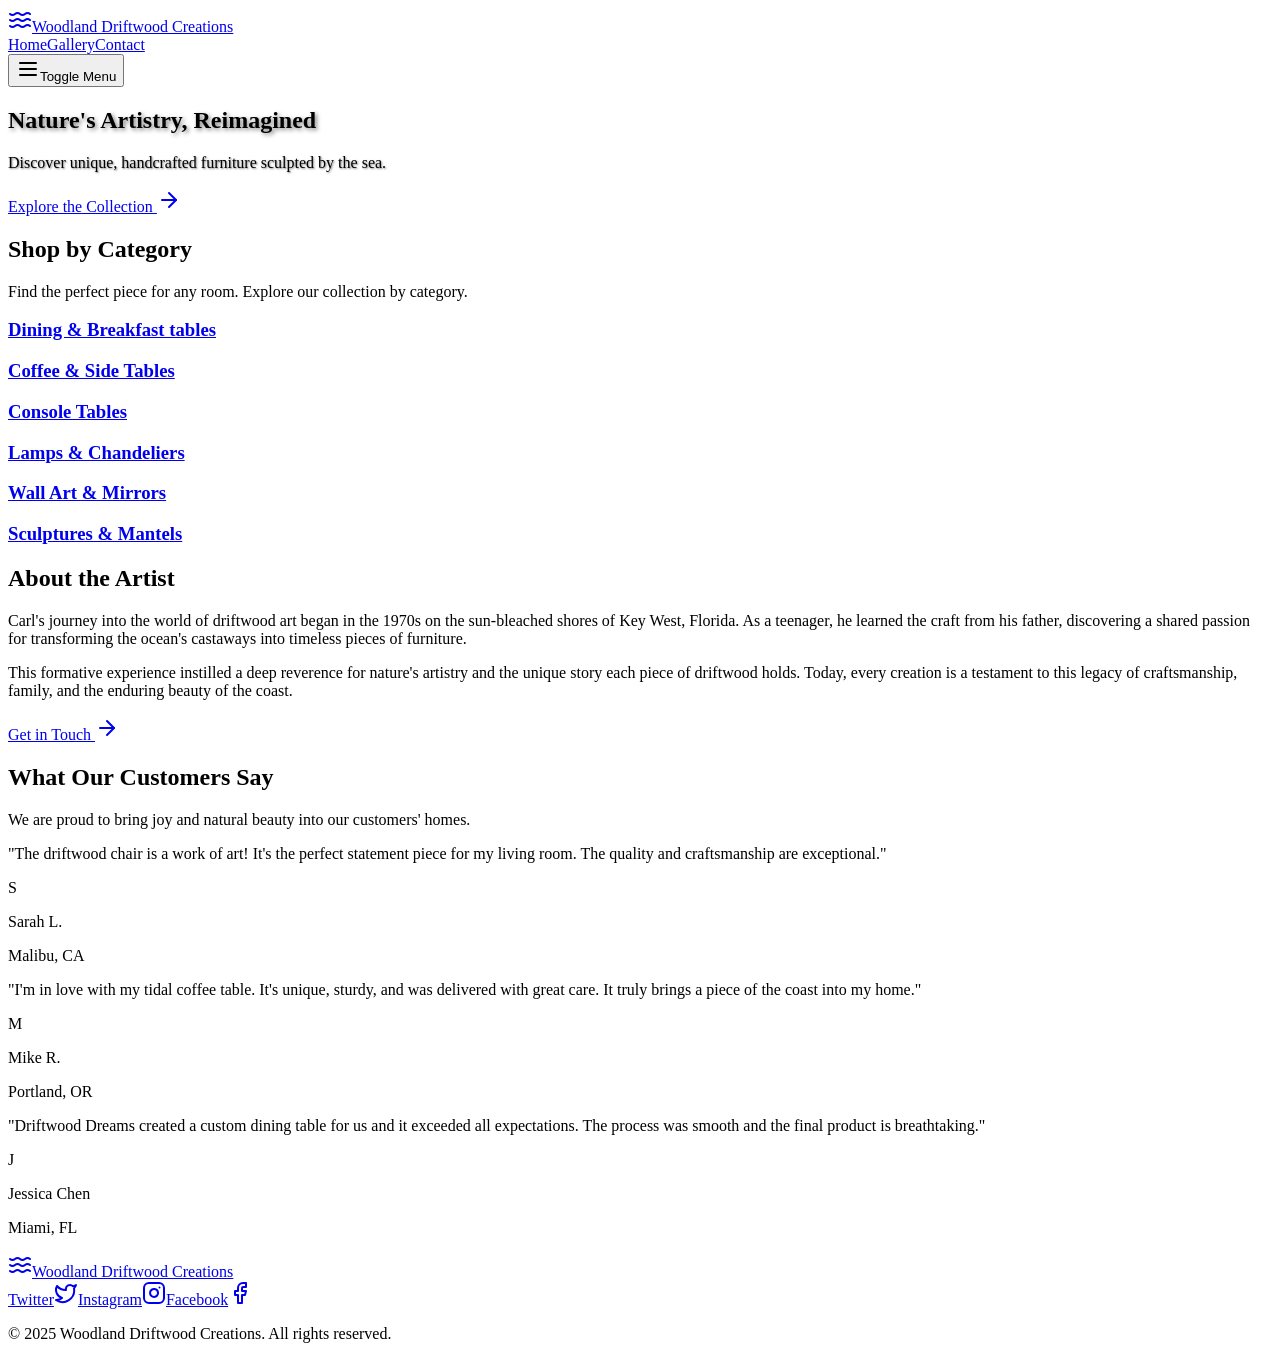
==== commit c4495587: "deploy: brittanywoodland/driftwood-web@88056533a0f093dda729eb4788205ca26a8bb847" ====
--- a/index.html
+++ b/index.html
@@ -1 +1 @@
-<!DOCTYPE html><html lang="en" class="scroll-smooth"><head><meta charSet="utf-8"/><meta name="viewport" content="width=device-width, initial-scale=1"/><link rel="preload" as="image" href="/driftwood_wall_art5-779x363.jpg"/><link rel="stylesheet" href="/driftwood-web/_next/static/css/f3e7677932f75924.css" data-precedence="next"/><link rel="preload" as="script" fetchPriority="low" href="/driftwood-web/_next/static/chunks/webpack-5813d1aebcbe6652.js"/><script src="/driftwood-web/_next/static/chunks/4bd1b696-5db35f807ea48567.js" async=""></script><script src="/driftwood-web/_next/static/chunks/684-d1136f60cd3d796b.js" async=""></script><script src="/driftwood-web/_next/static/chunks/main-app-6fee0d05fec8d48e.js" async=""></script><script src="/driftwood-web/_next/static/chunks/277-3d33c0df6fd4f386.js" async=""></script><script src="/driftwood-web/_next/static/chunks/874-4127c55c33267841.js" async=""></script><script src="/driftwood-web/_next/static/chunks/643-b0cce956b41af629.js" async=""></script><script src="/driftwood-web/_next/static/chunks/347-2a33f1bc49541b10.js" async=""></script><script src="/driftwood-web/_next/static/chunks/app/layout-eab970d2f19d8906.js" async=""></script><script src="/driftwood-web/_next/static/chunks/63-2b63118fadf28c10.js" async=""></script><script src="/driftwood-web/_next/static/chunks/app/page-b67ce80d75d768d4.js" async=""></script><link rel="preconnect" href="https://fonts.googleapis.com"/><link rel="preconnect" href="https://fonts.gstatic.com" crossorigin="anonymous"/><link href="https://fonts.googleapis.com/css2?family=Alegreya:ital,wght@0,400..900;1,400..900&amp;family=Belleza&amp;display=swap" rel="stylesheet"/><title>Woodland Driftwood Creations</title><meta name="description" content="Handcrafted driftwood furniture for your home."/><link rel="icon" href="/driftwood-web/favicon.ico" type="image/x-icon" sizes="16x16"/><script>document.querySelectorAll('body link[rel="icon"], body link[rel="apple-touch-icon"]').forEach(el => document.head.appendChild(el))</script><script src="/driftwood-web/_next/static/chunks/polyfills-42372ed130431b0a.js" noModule=""></script></head><body class="font-body antialiased bg-background text-foreground"><div class="flex flex-col min-h-screen"><header class="sticky top-0 z-50 w-full border-b border-border/40 bg-background/95 backdrop-blur supports-[backdrop-filter]:bg-background/60"><div class="container flex h-14 max-w-screen-2xl items-center"><a class="mr-6 flex items-center space-x-2" href="/driftwood-web"><svg xmlns="http://www.w3.org/2000/svg" width="24" height="24" viewBox="0 0 24 24" fill="none" stroke="currentColor" stroke-width="2" stroke-linecap="round" stroke-linejoin="round" class="lucide lucide-waves h-6 w-6 text-foreground"><path d="M2 6c.6.5 1.2 1 2.5 1C7 7 7 5 9.5 5c2.6 0 2.4 2 5 2 2.5 0 2.5-2 5-2 1.3 0 1.9.5 2.5 1"></path><path d="M2 12c.6.5 1.2 1 2.5 1 2.5 0 2.5-2 5-2 2.6 0 2.4 2 5 2 2.5 0 2.5-2 5-2 1.3 0 1.9.5 2.5 1"></path><path d="M2 18c.6.5 1.2 1 2.5 1 2.5 0 2.5-2 5-2 2.6 0 2.4 2 5 2 2.5 0 2.5-2 5-2 1.3 0 1.9.5 2.5 1"></path></svg><span class="font-headline text-lg font-bold">Woodland Driftwood Creations</span></a><div class="hidden md:flex flex-1 items-center justify-end"><nav class="flex items-center gap-4 lg:gap-6"><a class="text-sm transition-colors hover:text-foreground text-foreground font-semibold" href="/driftwood-web">Home</a><a class="text-sm font-medium transition-colors hover:text-foreground text-foreground/70" href="/driftwood-web/gallery">Gallery</a><a class="text-sm font-medium transition-colors hover:text-foreground text-foreground/70" href="/driftwood-web/contact">Contact</a></nav></div><div class="flex flex-1 items-center justify-end md:hidden"><button class="inline-flex items-center justify-center gap-2 whitespace-nowrap rounded-md text-sm font-medium ring-offset-background transition-colors focus-visible:outline-none focus-visible:ring-2 focus-visible:ring-ring focus-visible:ring-offset-2 disabled:pointer-events-none disabled:opacity-50 [&amp;_svg]:pointer-events-none [&amp;_svg]:size-4 [&amp;_svg]:shrink-0 hover:bg-accent hover:text-accent-foreground h-10 w-10" type="button" aria-haspopup="dialog" aria-expanded="false" aria-controls="radix-«Rddb»" data-state="closed"><svg xmlns="http://www.w3.org/2000/svg" width="24" height="24" viewBox="0 0 24 24" fill="none" stroke="currentColor" stroke-width="2" stroke-linecap="round" stroke-linejoin="round" class="lucide lucide-menu h-6 w-6"><line x1="4" x2="20" y1="12" y2="12"></line><line x1="4" x2="20" y1="6" y2="6"></line><line x1="4" x2="20" y1="18" y2="18"></line></svg><span class="sr-only">Toggle Menu</span></button></div></div></header><main class="flex-grow"><div class="flex flex-col"><section class="relative h-[60vh] min-h-[400px] w-full flex items-center justify-center text-center text-white"><div class="absolute inset-0 bg-black/50 z-10"></div><img alt="Driftwood wall art" data-ai-hint="driftwood art" decoding="async" data-nimg="fill" class="object-cover" style="position:absolute;height:100%;width:100%;left:0;top:0;right:0;bottom:0;color:transparent" src="/driftwood_wall_art5-779x363.jpg"/><div class="relative z-20 max-w-3xl p-4"><h1 class="text-4xl md:text-6xl font-headline font-bold mb-4" style="text-shadow:2px 2px 4px rgba(0,0,0,0.5)">Nature&#x27;s Artistry, Reimagined</h1><p class="text-lg md:text-xl mb-8" style="text-shadow:1px 1px 2px rgba(0,0,0,0.5)">Discover unique, handcrafted furniture sculpted by the sea.</p><a class="inline-flex items-center justify-center gap-2 whitespace-nowrap text-sm font-medium ring-offset-background transition-colors focus-visible:outline-none focus-visible:ring-2 focus-visible:ring-ring focus-visible:ring-offset-2 disabled:pointer-events-none disabled:opacity-50 [&amp;_svg]:pointer-events-none [&amp;_svg]:size-4 [&amp;_svg]:shrink-0 h-11 rounded-md px-8 bg-primary text-primary-foreground hover:bg-primary/90" href="/driftwood-web/gallery">Explore the Collection <svg xmlns="http://www.w3.org/2000/svg" width="24" height="24" viewBox="0 0 24 24" fill="none" stroke="currentColor" stroke-width="2" stroke-linecap="round" stroke-linejoin="round" class="lucide lucide-arrow-right ml-2 h-5 w-5"><path d="M5 12h14"></path><path d="m12 5 7 7-7 7"></path></svg></a></div></section><section class="py-16 md:py-24 bg-background"><div class="container mx-auto px-4"><h2 class="text-3xl md:text-4xl font-headline text-center mb-4">Shop by Category</h2><p class="text-center text-muted-foreground max-w-2xl mx-auto mb-12">Find the perfect piece for any room. Explore our collection by category.</p><div class="grid grid-cols-1 sm:grid-cols-2 lg:grid-cols-3 gap-8"><a class="group block" href="/driftwood-web/gallery?category=Dining%20%26%20Breakfast%20tables"><div class="relative overflow-hidden rounded-lg aspect-square"><img alt="Dining &amp; Breakfast tables" data-ai-hint="dining table" loading="lazy" decoding="async" data-nimg="fill" class="object-cover transition-transform duration-300 group-hover:scale-105" style="position:absolute;height:100%;width:100%;left:0;top:0;right:0;bottom:0;color:transparent" src="/IMG_9399-954x717.jpeg"/><div class="absolute inset-0 bg-black/40"></div><div class="absolute inset-0 flex items-center justify-center p-4"><h3 class="text-2xl font-headline text-white font-bold text-center">Dining &amp; Breakfast tables</h3></div></div></a><a class="group block" href="/driftwood-web/gallery?category=Coffee%20%26%20Side%20Tables"><div class="relative overflow-hidden rounded-lg aspect-square"><img alt="Coffee &amp; Side Tables" data-ai-hint="coffee table" loading="lazy" decoding="async" data-nimg="fill" class="object-cover transition-transform duration-300 group-hover:scale-105" style="position:absolute;height:100%;width:100%;left:0;top:0;right:0;bottom:0;color:transparent" src="/coastal_living_magazine-1.jpg"/><div class="absolute inset-0 bg-black/40"></div><div class="absolute inset-0 flex items-center justify-center p-4"><h3 class="text-2xl font-headline text-white font-bold text-center">Coffee &amp; Side Tables</h3></div></div></a><a class="group block" href="/driftwood-web/gallery?category=Console%20Tables"><div class="relative overflow-hidden rounded-lg aspect-square"><img alt="Console Tables" data-ai-hint="console table" loading="lazy" decoding="async" data-nimg="fill" class="object-cover transition-transform duration-300 group-hover:scale-105" style="position:absolute;height:100%;width:100%;left:0;top:0;right:0;bottom:0;color:transparent" src="/driftwood_console_table-699x461.jpg"/><div class="absolute inset-0 bg-black/40"></div><div class="absolute inset-0 flex items-center justify-center p-4"><h3 class="text-2xl font-headline text-white font-bold text-center">Console Tables</h3></div></div></a><a class="group block" href="/driftwood-web/gallery?category=Lamps%20%26%20Chandeliers"><div class="relative overflow-hidden rounded-lg aspect-square"><img alt="Lamps &amp; Chandeliers" data-ai-hint="lamp" loading="lazy" decoding="async" data-nimg="fill" class="object-cover transition-transform duration-300 group-hover:scale-105" style="position:absolute;height:100%;width:100%;left:0;top:0;right:0;bottom:0;color:transparent" src="/table-lamp-staircase.jpeg"/><div class="absolute inset-0 bg-black/40"></div><div class="absolute inset-0 flex items-center justify-center p-4"><h3 class="text-2xl font-headline text-white font-bold text-center">Lamps &amp; Chandeliers</h3></div></div></a><a class="group block" href="/driftwood-web/gallery?category=Wall%20Art%20%26%20Mirrors"><div class="relative overflow-hidden rounded-lg aspect-square"><img alt="Wall Art &amp; Mirrors" data-ai-hint="wall art" loading="lazy" decoding="async" data-nimg="fill" class="object-cover transition-transform duration-300 group-hover:scale-105" style="position:absolute;height:100%;width:100%;left:0;top:0;right:0;bottom:0;color:transparent" src="/Driftwood_rec_white_mirror-633x481.jpg"/><div class="absolute inset-0 bg-black/40"></div><div class="absolute inset-0 flex items-center justify-center p-4"><h3 class="text-2xl font-headline text-white font-bold text-center">Wall Art &amp; Mirrors</h3></div></div></a><a class="group block" href="/driftwood-web/gallery?category=Sculptures%20%26%20Mantels"><div class="relative overflow-hidden rounded-lg aspect-square"><img alt="Sculptures &amp; Mantels" data-ai-hint="sculpture" loading="lazy" decoding="async" data-nimg="fill" class="object-cover transition-transform duration-300 group-hover:scale-105" style="position:absolute;height:100%;width:100%;left:0;top:0;right:0;bottom:0;color:transparent" src="/driftwood-globe-sculpture.png"/><div class="absolute inset-0 bg-black/40"></div><div class="absolute inset-0 flex items-center justify-center p-4"><h3 class="text-2xl font-headline text-white font-bold text-center">Sculptures &amp; Mantels</h3></div></div></a></div></div></section><section class="py-16 md:py-24 bg-primary/20"><div class="container mx-auto px-4"><div class="grid md:grid-cols-2 gap-12 items-center"><div class="relative aspect-[396/600] w-full max-w-xs mx-auto md:max-w-sm rounded-lg overflow-hidden shadow-lg"><img alt="A black and white photo of Carl as a teenager, building driftwood furniture in Key West, Florida." data-ai-hint="artist working" loading="lazy" decoding="async" data-nimg="fill" class="object-cover" style="position:absolute;height:100%;width:100%;left:0;top:0;right:0;bottom:0;color:transparent" src="/driftwood_photograph-396x600.jpg"/></div><div class="text-center md:text-left"><h2 class="text-3xl md:text-4xl font-headline mb-4">About the Artist</h2><p class="text-muted-foreground mb-6 leading-relaxed">Carl&#x27;s journey into the world of driftwood art began in the 1970s on the sun-bleached shores of Key West, Florida. As a teenager, he learned the craft from his father, discovering a shared passion for transforming the ocean&#x27;s castaways into timeless pieces of furniture.</p><p class="text-muted-foreground mb-8 leading-relaxed">This formative experience instilled a deep reverence for nature&#x27;s artistry and the unique story each piece of driftwood holds. Today, every creation is a testament to this legacy of craftsmanship, family, and the enduring beauty of the coast.</p><a class="inline-flex items-center justify-center gap-2 whitespace-nowrap text-sm font-medium ring-offset-background transition-colors focus-visible:outline-none focus-visible:ring-2 focus-visible:ring-ring focus-visible:ring-offset-2 disabled:pointer-events-none disabled:opacity-50 [&amp;_svg]:pointer-events-none [&amp;_svg]:size-4 [&amp;_svg]:shrink-0 bg-primary text-primary-foreground hover:bg-primary/90 h-11 rounded-md px-8" href="/driftwood-web/contact">Get in Touch <svg xmlns="http://www.w3.org/2000/svg" width="24" height="24" viewBox="0 0 24 24" fill="none" stroke="currentColor" stroke-width="2" stroke-linecap="round" stroke-linejoin="round" class="lucide lucide-arrow-right ml-2 h-5 w-5"><path d="M5 12h14"></path><path d="m12 5 7 7-7 7"></path></svg></a></div></div></div></section><section class="py-16 md:py-24 bg-background"><div class="container mx-auto px-4"><h2 class="text-3xl md:text-4xl font-headline text-center mb-4">What Our Customers Say</h2><p class="text-center text-muted-foreground max-w-2xl mx-auto mb-12">We are proud to bring joy and natural beauty into our customers&#x27; homes.</p><div class="grid grid-cols-1 md:grid-cols-2 lg:grid-cols-3 gap-8"><div class="rounded-lg border text-card-foreground shadow-sm bg-primary/30 border-primary/50"><div class="p-6"><p class="italic text-foreground/80 mb-4">&quot;<!-- -->The driftwood chair is a work of art! It&#x27;s the perfect statement piece for my living room. The quality and craftsmanship are exceptional.<!-- -->&quot;</p><div class="flex items-center"><span class="relative flex shrink-0 overflow-hidden rounded-full h-10 w-10 mr-4"><span class="flex h-full w-full items-center justify-center rounded-full bg-muted">S</span></span><div><p class="font-semibold font-headline">Sarah L.</p><p class="text-sm text-muted-foreground">Malibu, CA</p></div></div></div></div><div class="rounded-lg border text-card-foreground shadow-sm bg-primary/30 border-primary/50"><div class="p-6"><p class="italic text-foreground/80 mb-4">&quot;<!-- -->I&#x27;m in love with my tidal coffee table. It&#x27;s unique, sturdy, and was delivered with great care. It truly brings a piece of the coast into my home.<!-- -->&quot;</p><div class="flex items-center"><span class="relative flex shrink-0 overflow-hidden rounded-full h-10 w-10 mr-4"><span class="flex h-full w-full items-center justify-center rounded-full bg-muted">M</span></span><div><p class="font-semibold font-headline">Mike R.</p><p class="text-sm text-muted-foreground">Portland, OR</p></div></div></div></div><div class="rounded-lg border text-card-foreground shadow-sm bg-primary/30 border-primary/50"><div class="p-6"><p class="italic text-foreground/80 mb-4">&quot;<!-- -->Driftwood Dreams created a custom dining table for us and it exceeded all expectations. The process was smooth and the final product is breathtaking.<!-- -->&quot;</p><div class="flex items-center"><span class="relative flex shrink-0 overflow-hidden rounded-full h-10 w-10 mr-4"><span class="flex h-full w-full items-center justify-center rounded-full bg-muted">J</span></span><div><p class="font-semibold font-headline">Jessica Chen</p><p class="text-sm text-muted-foreground">Miami, FL</p></div></div></div></div></div></div></section></div><!--$--><!--/$--><!--$--><!--/$--></main><footer class="bg-primary/20"><div class="container mx-auto py-12 px-4 sm:px-6 lg:px-8"><div class="flex justify-center mb-8"><a class="flex items-center space-x-2" href="/driftwood-web"><svg xmlns="http://www.w3.org/2000/svg" width="24" height="24" viewBox="0 0 24 24" fill="none" stroke="currentColor" stroke-width="2" stroke-linecap="round" stroke-linejoin="round" class="lucide lucide-waves h-8 w-8 text-foreground"><path d="M2 6c.6.5 1.2 1 2.5 1C7 7 7 5 9.5 5c2.6 0 2.4 2 5 2 2.5 0 2.5-2 5-2 1.3 0 1.9.5 2.5 1"></path><path d="M2 12c.6.5 1.2 1 2.5 1 2.5 0 2.5-2 5-2 2.6 0 2.4 2 5 2 2.5 0 2.5-2 5-2 1.3 0 1.9.5 2.5 1"></path><path d="M2 18c.6.5 1.2 1 2.5 1 2.5 0 2.5-2 5-2 2.6 0 2.4 2 5 2 2.5 0 2.5-2 5-2 1.3 0 1.9.5 2.5 1"></path></svg><span class="font-headline text-2xl font-bold text-foreground">Woodland Driftwood Creations</span></a></div><div class="flex justify-center space-x-6 mb-8"><a class="text-foreground/70 hover:text-foreground" href="#"><span class="sr-only">Twitter</span><svg xmlns="http://www.w3.org/2000/svg" width="24" height="24" viewBox="0 0 24 24" fill="none" stroke="currentColor" stroke-width="2" stroke-linecap="round" stroke-linejoin="round" class="lucide lucide-twitter"><path d="M22 4s-.7 2.1-2 3.4c1.6 10-9.4 17.3-18 11.6 2.2.1 4.4-.6 6-2C3 15.5.5 9.6 3 5c2.2 2.6 5.6 4.1 9 4-.9-4.2 4-6.6 7-3.8 1.1 0 3-1.2 3-1.2z"></path></svg></a><a class="text-foreground/70 hover:text-foreground" href="#"><span class="sr-only">Instagram</span><svg xmlns="http://www.w3.org/2000/svg" width="24" height="24" viewBox="0 0 24 24" fill="none" stroke="currentColor" stroke-width="2" stroke-linecap="round" stroke-linejoin="round" class="lucide lucide-instagram"><rect width="20" height="20" x="2" y="2" rx="5" ry="5"></rect><path d="M16 11.37A4 4 0 1 1 12.63 8 4 4 0 0 1 16 11.37z"></path><line x1="17.5" x2="17.51" y1="6.5" y2="6.5"></line></svg></a><a class="text-foreground/70 hover:text-foreground" href="#"><span class="sr-only">Facebook</span><svg xmlns="http://www.w3.org/2000/svg" width="24" height="24" viewBox="0 0 24 24" fill="none" stroke="currentColor" stroke-width="2" stroke-linecap="round" stroke-linejoin="round" class="lucide lucide-facebook"><path d="M18 2h-3a5 5 0 0 0-5 5v3H7v4h3v8h4v-8h3l1-4h-4V7a1 1 0 0 1 1-1h3z"></path></svg></a></div><p class="text-center text-sm text-foreground/60">© <!-- -->2025<!-- --> Woodland Driftwood Creations. All rights reserved.</p></div></footer></div><div role="region" aria-label="Notifications (F8)" tabindex="-1" style="pointer-events:none"><ol tabindex="-1" class="fixed top-0 z-[100] flex max-h-screen w-full flex-col-reverse p-4 sm:bottom-0 sm:right-0 sm:top-auto sm:flex-col md:max-w-[420px]"></ol></div><script src="/driftwood-web/_next/static/chunks/webpack-5813d1aebcbe6652.js" async=""></script><script>(self.__next_f=self.__next_f||[]).push([0])</script><script>self.__next_f.push([1,"1:\"$Sreact.fragment\"\n2:I[7480,[\"277\",\"static/chunks/277-3d33c0df6fd4f386.js\",\"874\",\"static/chunks/874-4127c55c33267841.js\",\"643\",\"static/chunks/643-b0cce956b41af629.js\",\"347\",\"static/chunks/347-2a33f1bc49541b10.js\",\"177\",\"static/chunks/app/layout-eab970d2f19d8906.js\"],\"default\"]\n3:I[7555,[],\"\"]\n4:I[1295,[],\"\"]\n5:I[6874,[\"277\",\"static/chunks/277-3d33c0df6fd4f386.js\",\"874\",\"static/chunks/874-4127c55c33267841.js\",\"63\",\"static/chunks/63-2b63118fadf28c10.js\",\"974\",\"static/chunks/app/page-b67ce80d75d768d4.js\"],\"\"]\n6:I[2558,[\"277\",\"static/chunks/277-3d33c0df6fd4f386.js\",\"874\",\"static/chunks/874-4127c55c33267841.js\",\"643\",\"static/chunks/643-b0cce956b41af629.js\",\"347\",\"static/chunks/347-2a33f1bc49541b10.js\",\"177\",\"static/chunks/app/layout-eab970d2f19d8906.js\"],\"Toaster\"]\n7:I[3063,[\"277\",\"static/chunks/277-3d33c0df6fd4f386.js\",\"874\",\"static/chunks/874-4127c55c33267841.js\",\"63\",\"static/chunks/63-2b63118fadf28c10.js\",\"974\",\"static/chunks/app/page-b67ce80d75d768d4.js\"],\"Image\"]\n8:I[5706,[\"277\",\"static/chunks/277-3d33c0df6fd4f386.js\",\"874\",\"static/chunks/874-4127c55c33267841.js\",\"63\",\"static/chunks/63-2b63118fadf28c10.js\",\"974\",\"static/chunks/app/page-b67ce80d75d768d4.js\"],\"Avatar\"]\n9:I[5706,[\"277\",\"static/chunks/277-3d33c0df6fd4f386.js\",\"874\",\"static/chunks/874-4127c55c33267841.js\",\"63\",\"static/chunks/63-2b63118fadf28c10.js\",\"974\",\"static/chunks/app/page-b67ce80d75d768d4.js\"],\"AvatarImage\"]\na:I[5706,[\"277\",\"static/chunks/277-3d33c0df6fd4f386.js\",\"874\",\"static/chunks/874-4127c55c33267841.js\",\"63\",\"static/chunks/63-2b63118fadf28c10.js\",\"974\",\"static/chunks/app/page-b67ce80d75d768d4.js\"],\"AvatarFallback\"]\nb:I[9665,[],\"MetadataBoundary\"]\nd:I[9665,[],\"OutletBoundary\"]\n10:I[4911,[],\"AsyncMetadataOutlet\"]\n12:I[9665,[],\"ViewportBoundary\"]\n14:I[6614,[],\"\"]\n:HL[\"/driftwood-web/_next/static/css/f3e7677932f75924.css\",\"style\"]\n"])</script><script>self.__next_f.push([1,"0:{\"P\":null,\"b\":\"PvTIEhyvPvtBcZG2Ot5G4\",\"p\":\"/driftwood-web\",\"c\":[\"\",\"\"],\"i\":false,\"f\":[[[\"\",{\"children\":[\"__PAGE__\",{}]},\"$undefined\",\"$undefined\",true],[\"\",[\"$\",\"$1\",\"c\",{\"children\":[[[\"$\",\"link\",\"0\",{\"rel\":\"stylesheet\",\"href\":\"/driftwood-web/_next/static/css/f3e7677932f75924.css\",\"precedence\":\"next\",\"crossOrigin\":\"$undefined\",\"nonce\":\"$undefined\"}]],[\"$\",\"html\",null,{\"lang\":\"en\",\"className\":\"scroll-smooth\",\"children\":[[\"$\",\"head\",null,{\"children\":[[\"$\",\"link\",null,{\"rel\":\"preconnect\",\"href\":\"https://fonts.googleapis.com\"}],[\"$\",\"link\",null,{\"rel\":\"preconnect\",\"href\":\"https://fonts.gstatic.com\",\"crossOrigin\":\"anonymous\"}],[\"$\",\"link\",null,{\"href\":\"https://fonts.googleapis.com/css2?family=Alegreya:ital,wght@0,400..900;1,400..900\u0026family=Belleza\u0026display=swap\",\"rel\":\"stylesheet\"}]]}],[\"$\",\"body\",null,{\"className\":\"font-body antialiased bg-background text-foreground\",\"children\":[[\"$\",\"div\",null,{\"className\":\"flex flex-col min-h-screen\",\"children\":[[\"$\",\"$L2\",null,{}],[\"$\",\"main\",null,{\"className\":\"flex-grow\",\"children\":[\"$\",\"$L3\",null,{\"parallelRouterKey\":\"children\",\"error\":\"$undefined\",\"errorStyles\":\"$undefined\",\"errorScripts\":\"$undefined\",\"template\":[\"$\",\"$L4\",null,{}],\"templateStyles\":\"$undefined\",\"templateScripts\":\"$undefined\",\"notFound\":[[[\"$\",\"title\",null,{\"children\":\"404: This page could not be found.\"}],[\"$\",\"div\",null,{\"style\":{\"fontFamily\":\"system-ui,\\\"Segoe UI\\\",Roboto,Helvetica,Arial,sans-serif,\\\"Apple Color Emoji\\\",\\\"Segoe UI Emoji\\\"\",\"height\":\"100vh\",\"textAlign\":\"center\",\"display\":\"flex\",\"flexDirection\":\"column\",\"alignItems\":\"center\",\"justifyContent\":\"center\"},\"children\":[\"$\",\"div\",null,{\"children\":[[\"$\",\"style\",null,{\"dangerouslySetInnerHTML\":{\"__html\":\"body{color:#000;background:#fff;margin:0}.next-error-h1{border-right:1px solid rgba(0,0,0,.3)}@media (prefers-color-scheme:dark){body{color:#fff;background:#000}.next-error-h1{border-right:1px solid rgba(255,255,255,.3)}}\"}}],[\"$\",\"h1\",null,{\"className\":\"next-error-h1\",\"style\":{\"display\":\"inline-block\",\"margin\":\"0 20px 0 0\",\"padding\":\"0 23px 0 0\",\"fontSize\":24,\"fontWeight\":500,\"verticalAlign\":\"top\",\"lineHeight\":\"49px\"},\"children\":404}],[\"$\",\"div\",null,{\"style\":{\"display\":\"inline-block\"},\"children\":[\"$\",\"h2\",null,{\"style\":{\"fontSize\":14,\"fontWeight\":400,\"lineHeight\":\"49px\",\"margin\":0},\"children\":\"This page could not be found.\"}]}]]}]}]],[]],\"forbidden\":\"$undefined\",\"unauthorized\":\"$undefined\"}]}],[\"$\",\"footer\",null,{\"className\":\"bg-primary/20\",\"children\":[\"$\",\"div\",null,{\"className\":\"container mx-auto py-12 px-4 sm:px-6 lg:px-8\",\"children\":[[\"$\",\"div\",null,{\"className\":\"flex justify-center mb-8\",\"children\":[\"$\",\"$L5\",null,{\"href\":\"/\",\"className\":\"flex items-center space-x-2\",\"children\":[[\"$\",\"svg\",null,{\"ref\":\"$undefined\",\"xmlns\":\"http://www.w3.org/2000/svg\",\"width\":24,\"height\":24,\"viewBox\":\"0 0 24 24\",\"fill\":\"none\",\"stroke\":\"currentColor\",\"strokeWidth\":2,\"strokeLinecap\":\"round\",\"strokeLinejoin\":\"round\",\"className\":\"lucide lucide-waves h-8 w-8 text-foreground\",\"children\":[[\"$\",\"path\",\"knzxuh\",{\"d\":\"M2 6c.6.5 1.2 1 2.5 1C7 7 7 5 9.5 5c2.6 0 2.4 2 5 2 2.5 0 2.5-2 5-2 1.3 0 1.9.5 2.5 1\"}],[\"$\",\"path\",\"2jd2cc\",{\"d\":\"M2 12c.6.5 1.2 1 2.5 1 2.5 0 2.5-2 5-2 2.6 0 2.4 2 5 2 2.5 0 2.5-2 5-2 1.3 0 1.9.5 2.5 1\"}],[\"$\",\"path\",\"rd2r6e\",{\"d\":\"M2 18c.6.5 1.2 1 2.5 1 2.5 0 2.5-2 5-2 2.6 0 2.4 2 5 2 2.5 0 2.5-2 5-2 1.3 0 1.9.5 2.5 1\"}],\"$undefined\"]}],[\"$\",\"span\",null,{\"className\":\"font-headline text-2xl font-bold text-foreground\",\"children\":\"Woodland Driftwood Creations\"}]]}]}],[\"$\",\"div\",null,{\"className\":\"flex justify-center space-x-6 mb-8\",\"children\":[[\"$\",\"$L5\",null,{\"href\":\"#\",\"className\":\"text-foreground/70 hover:text-foreground\",\"children\":[[\"$\",\"span\",null,{\"className\":\"sr-only\",\"children\":\"Twitter\"}],[\"$\",\"svg\",null,{\"ref\":\"$undefined\",\"xmlns\":\"http://www.w3.org/2000/svg\",\"width\":24,\"height\":24,\"viewBox\":\"0 0 24 24\",\"fill\":\"none\",\"stroke\":\"currentColor\",\"strokeWidth\":2,\"strokeLinecap\":\"round\",\"strokeLinejoin\":\"round\",\"className\":\"lucide lucide-twitter\",\"children\":[[\"$\",\"path\",\"pff0z6\",{\"d\":\"M22 4s-.7 2.1-2 3.4c1.6 10-9.4 17.3-18 11.6 2.2.1 4.4-.6 6-2C3 15.5.5 9.6 3 5c2.2 2.6 5.6 4.1 9 4-.9-4.2 4-6.6 7-3.8 1.1 0 3-1.2 3-1.2z\"}],\"$undefined\"]}]]}],[\"$\",\"$L5\",null,{\"href\":\"#\",\"className\":\"text-foreground/70 hover:text-foreground\",\"children\":[[\"$\",\"span\",null,{\"className\":\"sr-only\",\"children\":\"Instagram\"}],[\"$\",\"svg\",null,{\"ref\":\"$undefined\",\"xmlns\":\"http://www.w3.org/2000/svg\",\"width\":24,\"height\":24,\"viewBox\":\"0 0 24 24\",\"fill\":\"none\",\"stroke\":\"currentColor\",\"strokeWidth\":2,\"strokeLinecap\":\"round\",\"strokeLinejoin\":\"round\",\"className\":\"lucide lucide-instagram\",\"children\":[[\"$\",\"rect\",\"2e1cvw\",{\"width\":\"20\",\"height\":\"20\",\"x\":\"2\",\"y\":\"2\",\"rx\":\"5\",\"ry\":\"5\"}],[\"$\",\"path\",\"9exkf1\",{\"d\":\"M16 11.37A4 4 0 1 1 12.63 8 4 4 0 0 1 16 11.37z\"}],[\"$\",\"line\",\"r4j83e\",{\"x1\":\"17.5\",\"x2\":\"17.51\",\"y1\":\"6.5\",\"y2\":\"6.5\"}],\"$undefined\"]}]]}],[\"$\",\"$L5\",null,{\"href\":\"#\",\"className\":\"text-foreground/70 hover:text-foreground\",\"children\":[[\"$\",\"span\",null,{\"className\":\"sr-only\",\"children\":\"Facebook\"}],[\"$\",\"svg\",null,{\"ref\":\"$undefined\",\"xmlns\":\"http://www.w3.org/2000/svg\",\"width\":24,\"height\":24,\"viewBox\":\"0 0 24 24\",\"fill\":\"none\",\"stroke\":\"currentColor\",\"strokeWidth\":2,\"strokeLinecap\":\"round\",\"strokeLinejoin\":\"round\",\"className\":\"lucide lucide-facebook\",\"children\":[[\"$\",\"path\",\"1jg4f8\",{\"d\":\"M18 2h-3a5 5 0 0 0-5 5v3H7v4h3v8h4v-8h3l1-4h-4V7a1 1 0 0 1 1-1h3z\"}],\"$undefined\"]}]]}]]}],[\"$\",\"p\",null,{\"className\":\"text-center text-sm text-foreground/60\",\"children\":[\"© \",2025,\" Woodland Driftwood Creations. All rights reserved.\"]}]]}]}]]}],[\"$\",\"$L6\",null,{}]]}]]}]]}],{\"children\":[\"__PAGE__\",[\"$\",\"$1\",\"c\",{\"children\":[[\"$\",\"div\",null,{\"className\":\"flex flex-col\",\"children\":[[\"$\",\"section\",null,{\"className\":\"relative h-[60vh] min-h-[400px] w-full flex items-center justify-center text-center text-white\",\"children\":[[\"$\",\"div\",null,{\"className\":\"absolute inset-0 bg-black/50 z-10\"}],[\"$\",\"$L7\",null,{\"src\":\"/driftwood_wall_art5-779x363.jpg\",\"alt\":\"Driftwood wall art\",\"fill\":true,\"className\":\"object-cover\",\"priority\":true,\"data-ai-hint\":\"driftwood art\"}],[\"$\",\"div\",null,{\"className\":\"relative z-20 max-w-3xl p-4\",\"children\":[[\"$\",\"h1\",null,{\"className\":\"text-4xl md:text-6xl font-headline font-bold mb-4\",\"style\":{\"textShadow\":\"2px 2px 4px rgba(0,0,0,0.5)\"},\"children\":\"Nature's Artistry, Reimagined\"}],[\"$\",\"p\",null,{\"className\":\"text-lg md:text-xl mb-8\",\"style\":{\"textShadow\":\"1px 1px 2px rgba(0,0,0,0.5)\"},\"children\":\"Discover unique, handcrafted furniture sculpted by the sea.\"}],[\"$\",\"$L5\",null,{\"href\":\"/gallery\",\"children\":[\"Explore the Collection \",[\"$\",\"svg\",null,{\"ref\":\"$undefined\",\"xmlns\":\"http://www.w3.org/2000/svg\",\"width\":24,\"height\":24,\"viewBox\":\"0 0 24 24\",\"fill\":\"none\",\"stroke\":\"currentColor\",\"strokeWidth\":2,\"strokeLinecap\":\"round\",\"strokeLinejoin\":\"round\",\"className\":\"lucide lucide-arrow-right ml-2 h-5 w-5\",\"children\":[[\"$\",\"path\",\"1ays0h\",{\"d\":\"M5 12h14\"}],[\"$\",\"path\",\"xquz4c\",{\"d\":\"m12 5 7 7-7 7\"}],\"$undefined\"]}]],\"className\":\"inline-flex items-center justify-center gap-2 whitespace-nowrap text-sm font-medium ring-offset-background transition-colors focus-visible:outline-none focus-visible:ring-2 focus-visible:ring-ring focus-visible:ring-offset-2 disabled:pointer-events-none disabled:opacity-50 [\u0026_svg]:pointer-events-none [\u0026_svg]:size-4 [\u0026_svg]:shrink-0 h-11 rounded-md px-8 bg-primary text-primary-foreground hover:bg-primary/90\",\"ref\":null}]]}]]}],[\"$\",\"section\",null,{\"className\":\"py-16 md:py-24 bg-background\",\"children\":[\"$\",\"div\",null,{\"className\":\"container mx-auto px-4\",\"children\":[[\"$\",\"h2\",null,{\"className\":\"text-3xl md:text-4xl font-headline text-center mb-4\",\"children\":\"Shop by Category\"}],[\"$\",\"p\",null,{\"className\":\"text-center text-muted-foreground max-w-2xl mx-auto mb-12\",\"children\":\"Find the perfect piece for any room. Explore our collection by category.\"}],[\"$\",\"div\",null,{\"className\":\"grid grid-cols-1 sm:grid-cols-2 lg:grid-cols-3 gap-8\",\"children\":[[\"$\",\"$L5\",\"Dining \u0026 Breakfast tables\",{\"href\":\"/gallery?category=Dining%20%26%20Breakfast%20tables\",\"className\":\"group block\",\"children\":[\"$\",\"div\",null,{\"className\":\"relative overflow-hidden rounded-lg aspect-square\",\"children\":[[\"$\",\"$L7\",null,{\"src\":\"/IMG_9399-954x717.jpeg\",\"alt\":\"Dining \u0026 Breakfast tables\",\"fill\":true,\"className\":\"object-cover transition-transform duration-300 group-hover:scale-105\",\"data-ai-hint\":\"dining table\"}],[\"$\",\"div\",null,{\"className\":\"absolute inset-0 bg-black/40\"}],[\"$\",\"div\",null,{\"className\":\"absolute inset-0 flex items-center justify-center p-4\",\"children\":[\"$\",\"h3\",null,{\"className\":\"text-2xl font-headline text-white font-bold text-center\",\"children\":\"Dining \u0026 Breakfast tables\"}]}]]}]}],[\"$\",\"$L5\",\"Coffee \u0026 Side Tables\",{\"href\":\"/gallery?category=Coffee%20%26%20Side%20Tables\",\"className\":\"group block\",\"children\":[\"$\",\"div\",null,{\"className\":\"relative overflow-hidden rounded-lg aspect-square\",\"children\":[[\"$\",\"$L7\",null,{\"src\":\"/coastal_living_magazine-1.jpg\",\"alt\":\"Coffee \u0026 Side Tables\",\"fill\":true,\"className\":\"object-cover transition-transform duration-300 group-hover:scale-105\",\"data-ai-hint\":\"coffee table\"}],[\"$\",\"div\",null,{\"className\":\"absolute inset-0 bg-black/40\"}],[\"$\",\"div\",null,{\"className\":\"absolute inset-0 flex items-center justify-center p-4\",\"children\":[\"$\",\"h3\",null,{\"className\":\"text-2xl font-headline text-white font-bold text-center\",\"children\":\"Coffee \u0026 Side Tables\"}]}]]}]}],[\"$\",\"$L5\",\"Console Tables\",{\"href\":\"/gallery?category=Console%20Tables\",\"className\":\"group block\",\"children\":[\"$\",\"div\",null,{\"className\":\"relative overflow-hidden rounded-lg aspect-square\",\"children\":[[\"$\",\"$L7\",null,{\"src\":\"/driftwood_console_table-699x461.jpg\",\"alt\":\"Console Tables\",\"fill\":true,\"className\":\"object-cover transition-transform duration-300 group-hover:scale-105\",\"data-ai-hint\":\"console table\"}],[\"$\",\"div\",null,{\"className\":\"absolute inset-0 bg-black/40\"}],[\"$\",\"div\",null,{\"className\":\"absolute inset-0 flex items-center justify-center p-4\",\"children\":[\"$\",\"h3\",null,{\"className\":\"text-2xl font-headline text-white font-bold text-center\",\"children\":\"Console Tables\"}]}]]}]}],[\"$\",\"$L5\",\"Lamps \u0026 Chandeliers\",{\"href\":\"/gallery?category=Lamps%20%26%20Chandeliers\",\"className\":\"group block\",\"children\":[\"$\",\"div\",null,{\"className\":\"relative overflow-hidden rounded-lg aspect-square\",\"children\":[[\"$\",\"$L7\",null,{\"src\":\"/table-lamp-staircase.jpeg\",\"alt\":\"Lamps \u0026 Chandeliers\",\"fill\":true,\"className\":\"object-cover transition-transform duration-300 group-hover:scale-105\",\"data-ai-hint\":\"lamp\"}],[\"$\",\"div\",null,{\"className\":\"absolute inset-0 bg-black/40\"}],[\"$\",\"div\",null,{\"className\":\"absolute inset-0 flex items-center justify-center p-4\",\"children\":[\"$\",\"h3\",null,{\"className\":\"text-2xl font-headline text-white font-bold text-center\",\"children\":\"Lamps \u0026 Chandeliers\"}]}]]}]}],[\"$\",\"$L5\",\"Wall Art \u0026 Mirrors\",{\"href\":\"/gallery?category=Wall%20Art%20%26%20Mirrors\",\"className\":\"group block\",\"children\":[\"$\",\"div\",null,{\"className\":\"relative overflow-hidden rounded-lg aspect-square\",\"children\":[[\"$\",\"$L7\",null,{\"src\":\"/Driftwood_rec_white_mirror-633x481.jpg\",\"alt\":\"Wall Art \u0026 Mirrors\",\"fill\":true,\"className\":\"object-cover transition-transform duration-300 group-hover:scale-105\",\"data-ai-hint\":\"wall art\"}],[\"$\",\"div\",null,{\"className\":\"absolute inset-0 bg-black/40\"}],[\"$\",\"div\",null,{\"className\":\"absolute inset-0 flex items-center justify-center p-4\",\"children\":[\"$\",\"h3\",null,{\"className\":\"text-2xl font-headline text-white font-bold text-center\",\"children\":\"Wall Art \u0026 Mirrors\"}]}]]}]}],[\"$\",\"$L5\",\"Sculptures \u0026 Mantels\",{\"href\":\"/gallery?category=Sculptures%20%26%20Mantels\",\"className\":\"group block\",\"children\":[\"$\",\"div\",null,{\"className\":\"relative overflow-hidden rounded-lg aspect-square\",\"children\":[[\"$\",\"$L7\",null,{\"src\":\"/driftwood-globe-sculpture.png\",\"alt\":\"Sculptures \u0026 Mantels\",\"fill\":true,\"className\":\"object-cover transition-transform duration-300 group-hover:scale-105\",\"data-ai-hint\":\"sculpture\"}],[\"$\",\"div\",null,{\"className\":\"absolute inset-0 bg-black/40\"}],[\"$\",\"div\",null,{\"className\":\"absolute inset-0 flex items-center justify-center p-4\",\"children\":[\"$\",\"h3\",null,{\"className\":\"text-2xl font-headline text-white font-bold text-center\",\"children\":\"Sculptures \u0026 Mantels\"}]}]]}]}]]}]]}]}],[\"$\",\"section\",null,{\"className\":\"py-16 md:py-24 bg-primary/20\",\"children\":[\"$\",\"div\",null,{\"className\":\"container mx-auto px-4\",\"children\":[\"$\",\"div\",null,{\"className\":\"grid md:grid-cols-2 gap-12 items-center\",\"children\":[[\"$\",\"div\",null,{\"className\":\"relative aspect-[396/600] w-full max-w-xs mx-auto md:max-w-sm rounded-lg overflow-hidden shadow-lg\",\"children\":[\"$\",\"$L7\",null,{\"src\":\"/driftwood_photograph-396x600.jpg\",\"alt\":\"A black and white photo of Carl as a teenager, building driftwood furniture in Key West, Florida.\",\"fill\":true,\"className\":\"object-cover\",\"data-ai-hint\":\"artist working\"}]}],[\"$\",\"div\",null,{\"className\":\"text-center md:text-left\",\"children\":[[\"$\",\"h2\",null,{\"className\":\"text-3xl md:text-4xl font-headline mb-4\",\"children\":\"About the Artist\"}],[\"$\",\"p\",null,{\"className\":\"text-muted-foreground mb-6 leading-relaxed\",\"children\":\"Carl's journey into the world of driftwood art began in the 1970s on the sun-bleached shores of Key West, Florida. As a teenager, he learned the craft from his father, discovering a shared passion for transforming the ocean's castaways into timeless pieces of furniture.\"}],[\"$\",\"p\",null,{\"className\":\"text-muted-foreground mb-8 leading-relaxed\",\"children\":\"This formative experience instilled a deep reverence for nature's artistry and the unique story each piece of driftwood holds. Today, every creation is a testament to this legacy of craftsmanship, family, and the enduring beauty of the coast.\"}],[\"$\",\"$L5\",null,{\"href\":\"/contact\",\"children\":[\"Get in Touch \",[\"$\",\"svg\",null,{\"ref\":\"$undefined\",\"xmlns\":\"http://www.w3.org/2000/svg\",\"width\":24,\"height\":24,\"viewBox\":\"0 0 24 24\",\"fill\":\"none\",\"stroke\":\"currentColor\",\"strokeWidth\":2,\"strokeLinecap\":\"round\",\"strokeLinejoin\":\"round\",\"className\":\"lucide lucide-arrow-right ml-2 h-5 w-5\",\"children\":[[\"$\",\"path\",\"1ays0h\",{\"d\":\"M5 12h14\"}],[\"$\",\"path\",\"xquz4c\",{\"d\":\"m12 5 7 7-7 7\"}],\"$undefined\"]}]],\"className\":\"inline-flex items-center justify-center gap-2 whitespace-nowrap text-sm font-medium ring-offset-background transition-colors focus-visible:outline-none focus-visible:ring-2 focus-visible:ring-ring focus-visible:ring-offset-2 disabled:pointer-events-none disabled:opacity-50 [\u0026_svg]:pointer-events-none [\u0026_svg]:size-4 [\u0026_svg]:shrink-0 bg-primary text-primary-foreground hover:bg-primary/90 h-11 rounded-md px-8\",\"ref\":null}]]}]]}]}]}],[\"$\",\"section\",null,{\"className\":\"py-16 md:py-24 bg-background\",\"children\":[\"$\",\"div\",null,{\"className\":\"container mx-auto px-4\",\"children\":[[\"$\",\"h2\",null,{\"className\":\"text-3xl md:text-4xl font-headline text-center mb-4\",\"children\":\"What Our Customers Say\"}],[\"$\",\"p\",null,{\"className\":\"text-center text-muted-foreground max-w-2xl mx-auto mb-12\",\"children\":\"We are proud to bring joy and natural beauty into our customers' homes.\"}],[\"$\",\"div\",null,{\"className\":\"grid grid-cols-1 md:grid-cols-2 lg:grid-cols-3 gap-8\",\"children\":[[\"$\",\"div\",\"Sarah L.\",{\"ref\":\"$undefined\",\"className\":\"rounded-lg border text-card-foreground shadow-sm bg-primary/30 border-primary/50\",\"children\":[\"$\",\"div\",null,{\"ref\":\"$undefined\",\"className\":\"p-6\",\"children\":[[\"$\",\"p\",null,{\"className\":\"italic text-foreground/80 mb-4\",\"children\":[\"\\\"\",\"The driftwood chair is a work of art! It's the perfect statement piece for my living room. The quality and craftsmanship are exceptional.\",\"\\\"\"]}],[\"$\",\"div\",null,{\"className\":\"flex items-center\",\"children\":[[\"$\",\"$L8\",null,{\"className\":\"h-10 w-10 mr-4\",\"children\":[[\"$\",\"$L9\",null,{\"src\":\"https://placehold.co/100x100.png\",\"alt\":\"Sarah L.\",\"data-ai-hint\":\"person portrait\"}],[\"$\",\"$La\",null,{\"children\":\"S\"}]]}],[\"$\",\"div\",null,{\"children\":[[\"$\",\"p\",null,{\"className\":\"font-semibold font-headline\",\"children\":\"Sarah L.\"}],[\"$\",\"p\",null,{\"className\":\"text-sm text-muted-foreground\",\"children\":\"Malibu, CA\"}]]}]]}]]}]}],[\"$\",\"div\",\"Mike R.\",{\"ref\":\"$undefined\",\"className\":\"rounded-lg border text-card-foreground shadow-sm bg-primary/30 border-primary/50\",\"children\":[\"$\",\"div\",null,{\"ref\":\"$undefined\",\"className\":\"p-6\",\"children\":[[\"$\",\"p\",null,{\"className\":\"italic text-foreground/80 mb-4\",\"children\":[\"\\\"\",\"I'm in love with my tidal coffee table. It's unique, sturdy, and was delivered with great care. It truly brings a piece of the coast into my home.\",\"\\\"\"]}],[\"$\",\"div\",null,{\"className\":\"flex items-center\",\"children\":[[\"$\",\"$L8\",null,{\"className\":\"h-10 w-10 mr-4\",\"children\":[[\"$\",\"$L9\",null,{\"src\":\"https://placehold.co/100x100.png\",\"alt\":\"Mike R.\",\"data-ai-hint\":\"person portrait\"}],[\"$\",\"$La\",null,{\"children\":\"M\"}]]}],[\"$\",\"div\",null,{\"children\":[[\"$\",\"p\",null,{\"className\":\"font-semibold font-headline\",\"children\":\"Mike R.\"}],[\"$\",\"p\",null,{\"className\":\"text-sm text-muted-foreground\",\"children\":\"Portland, OR\"}]]}]]}]]}]}],[\"$\",\"div\",\"Jessica Chen\",{\"ref\":\"$undefined\",\"className\":\"rounded-lg border text-card-foreground shadow-sm bg-primary/30 border-primary/50\",\"children\":[\"$\",\"div\",null,{\"ref\":\"$undefined\",\"className\":\"p-6\",\"children\":[[\"$\",\"p\",null,{\"className\":\"italic text-foreground/80 mb-4\",\"children\":[\"\\\"\",\"Driftwood Dreams created a custom dining table for us and it exceeded all expectations. The process was smooth and the final product is breathtaking.\",\"\\\"\"]}],[\"$\",\"div\",null,{\"className\":\"flex items-center\",\"children\":[[\"$\",\"$L8\",null,{\"className\":\"h-10 w-10 mr-4\",\"children\":[[\"$\",\"$L9\",null,{\"src\":\"https://placehold.co/100x100.png\",\"alt\":\"Jessica Chen\",\"data-ai-hint\":\"person portrait\"}],[\"$\",\"$La\",null,{\"children\":\"J\"}]]}],[\"$\",\"div\",null,{\"children\":[[\"$\",\"p\",null,{\"className\":\"font-semibold font-headline\",\"children\":\"Jessica Chen\"}],[\"$\",\"p\",null,{\"className\":\"text-sm text-muted-foreground\",\"children\":\"Miami, FL\"}]]}]]}]]}]}]]}]]}]}]]}],[\"$\",\"$Lb\",null,{\"children\":\"$Lc\"}],null,[\"$\",\"$Ld\",null,{\"children\":[\"$Le\",\"$Lf\",[\"$\",\"$L10\",null,{\"promise\":\"$@11\"}]]}]]}],{},null,false]},null,false],[\"$\",\"$1\",\"h\",{\"children\":[null,[\"$\",\"$1\",\"kjfqD4MjZcK6cQHCdB1m3\",{\"children\":[[\"$\",\"$L12\",null,{\"children\":\"$L13\"}],null]}],null]}],false]],\"m\":\"$undefined\",\"G\":[\"$14\",\"$undefined\"],\"s\":false,\"S\":true}\n"])</script><script>self.__next_f.push([1,"15:\"$Sreact.suspense\"\n16:I[4911,[],\"AsyncMetadata\"]\nc:[\"$\",\"$15\",null,{\"fallback\":null,\"children\":[\"$\",\"$L16\",null,{\"promise\":\"$@17\"}]}]\n"])</script><script>self.__next_f.push([1,"f:null\n"])</script><script>self.__next_f.push([1,"13:[[\"$\",\"meta\",\"0\",{\"charSet\":\"utf-8\"}],[\"$\",\"meta\",\"1\",{\"name\":\"viewport\",\"content\":\"width=device-width, initial-scale=1\"}]]\ne:null\n"])</script><script>self.__next_f.push([1,"17:{\"metadata\":[[\"$\",\"title\",\"0\",{\"children\":\"Woodland Driftwood Creations\"}],[\"$\",\"meta\",\"1\",{\"name\":\"description\",\"content\":\"Handcrafted driftwood furniture for your home.\"}],[\"$\",\"link\",\"2\",{\"rel\":\"icon\",\"href\":\"/driftwood-web/favicon.ico\",\"type\":\"image/x-icon\",\"sizes\":\"16x16\"}]],\"error\":null,\"digest\":\"$undefined\"}\n11:{\"metadata\":\"$17:metadata\",\"error\":null,\"digest\":\"$undefined\"}\n"])</script></body></html>+<!DOCTYPE html><html lang="en" class="scroll-smooth"><head><meta charSet="utf-8"/><meta name="viewport" content="width=device-width, initial-scale=1"/><link rel="preload" as="image" imageSrcSet="/woodland-driftwood-creations/driftwood_wall_art5-779x363.jpg?w=640&amp;q=75 640w, /woodland-driftwood-creations/driftwood_wall_art5-779x363.jpg?w=750&amp;q=75 750w, /woodland-driftwood-creations/driftwood_wall_art5-779x363.jpg?w=828&amp;q=75 828w, /woodland-driftwood-creations/driftwood_wall_art5-779x363.jpg?w=1080&amp;q=75 1080w, /woodland-driftwood-creations/driftwood_wall_art5-779x363.jpg?w=1200&amp;q=75 1200w, /woodland-driftwood-creations/driftwood_wall_art5-779x363.jpg?w=1920&amp;q=75 1920w, /woodland-driftwood-creations/driftwood_wall_art5-779x363.jpg?w=2048&amp;q=75 2048w, /woodland-driftwood-creations/driftwood_wall_art5-779x363.jpg?w=3840&amp;q=75 3840w" imageSizes="100vw"/><link rel="stylesheet" href="/woodland-driftwood-creations/_next/static/css/f3e7677932f75924.css" data-precedence="next"/><link rel="preload" as="script" fetchPriority="low" href="/woodland-driftwood-creations/_next/static/chunks/webpack-adbe2a55651c4af4.js"/><script src="/woodland-driftwood-creations/_next/static/chunks/4bd1b696-5db35f807ea48567.js" async=""></script><script src="/woodland-driftwood-creations/_next/static/chunks/684-0630469693ef21fc.js" async=""></script><script src="/woodland-driftwood-creations/_next/static/chunks/main-app-6fee0d05fec8d48e.js" async=""></script><script src="/woodland-driftwood-creations/_next/static/chunks/277-3d33c0df6fd4f386.js" async=""></script><script src="/woodland-driftwood-creations/_next/static/chunks/874-4127c55c33267841.js" async=""></script><script src="/woodland-driftwood-creations/_next/static/chunks/643-b0cce956b41af629.js" async=""></script><script src="/woodland-driftwood-creations/_next/static/chunks/347-2a33f1bc49541b10.js" async=""></script><script src="/woodland-driftwood-creations/_next/static/chunks/app/layout-eab970d2f19d8906.js" async=""></script><script src="/woodland-driftwood-creations/_next/static/chunks/63-6b73ccf58d70b24f.js" async=""></script><script src="/woodland-driftwood-creations/_next/static/chunks/app/page-9a4169922bfa6c56.js" async=""></script><link rel="preconnect" href="https://fonts.googleapis.com"/><link rel="preconnect" href="https://fonts.gstatic.com" crossorigin="anonymous"/><link href="https://fonts.googleapis.com/css2?family=Alegreya:ital,wght@0,400..900;1,400..900&amp;family=Belleza&amp;display=swap" rel="stylesheet"/><title>Woodland Driftwood Creations</title><meta name="description" content="Handcrafted driftwood furniture for your home."/><link rel="icon" href="/woodland-driftwood-creations/favicon.ico" type="image/x-icon" sizes="16x16"/><script>document.querySelectorAll('body link[rel="icon"], body link[rel="apple-touch-icon"]').forEach(el => document.head.appendChild(el))</script><script src="/woodland-driftwood-creations/_next/static/chunks/polyfills-42372ed130431b0a.js" noModule=""></script></head><body class="font-body antialiased bg-background text-foreground"><div class="flex flex-col min-h-screen"><header class="sticky top-0 z-50 w-full border-b border-border/40 bg-background/95 backdrop-blur supports-[backdrop-filter]:bg-background/60"><div class="container flex h-14 max-w-screen-2xl items-center"><a class="mr-6 flex items-center space-x-2" href="/woodland-driftwood-creations"><svg xmlns="http://www.w3.org/2000/svg" width="24" height="24" viewBox="0 0 24 24" fill="none" stroke="currentColor" stroke-width="2" stroke-linecap="round" stroke-linejoin="round" class="lucide lucide-waves h-6 w-6 text-foreground"><path d="M2 6c.6.5 1.2 1 2.5 1C7 7 7 5 9.5 5c2.6 0 2.4 2 5 2 2.5 0 2.5-2 5-2 1.3 0 1.9.5 2.5 1"></path><path d="M2 12c.6.5 1.2 1 2.5 1 2.5 0 2.5-2 5-2 2.6 0 2.4 2 5 2 2.5 0 2.5-2 5-2 1.3 0 1.9.5 2.5 1"></path><path d="M2 18c.6.5 1.2 1 2.5 1 2.5 0 2.5-2 5-2 2.6 0 2.4 2 5 2 2.5 0 2.5-2 5-2 1.3 0 1.9.5 2.5 1"></path></svg><span class="font-headline text-lg font-bold">Woodland Driftwood Creations</span></a><div class="hidden md:flex flex-1 items-center justify-end"><nav class="flex items-center gap-4 lg:gap-6"><a class="text-sm transition-colors hover:text-foreground text-foreground font-semibold" href="/woodland-driftwood-creations">Home</a><a class="text-sm font-medium transition-colors hover:text-foreground text-foreground/70" href="/woodland-driftwood-creations/gallery">Gallery</a><a class="text-sm font-medium transition-colors hover:text-foreground text-foreground/70" href="/woodland-driftwood-creations/contact">Contact</a></nav></div><div class="flex flex-1 items-center justify-end md:hidden"><button class="inline-flex items-center justify-center gap-2 whitespace-nowrap rounded-md text-sm font-medium ring-offset-background transition-colors focus-visible:outline-none focus-visible:ring-2 focus-visible:ring-ring focus-visible:ring-offset-2 disabled:pointer-events-none disabled:opacity-50 [&amp;_svg]:pointer-events-none [&amp;_svg]:size-4 [&amp;_svg]:shrink-0 hover:bg-accent hover:text-accent-foreground h-10 w-10" type="button" aria-haspopup="dialog" aria-expanded="false" aria-controls="radix-«Rddb»" data-state="closed"><svg xmlns="http://www.w3.org/2000/svg" width="24" height="24" viewBox="0 0 24 24" fill="none" stroke="currentColor" stroke-width="2" stroke-linecap="round" stroke-linejoin="round" class="lucide lucide-menu h-6 w-6"><line x1="4" x2="20" y1="12" y2="12"></line><line x1="4" x2="20" y1="6" y2="6"></line><line x1="4" x2="20" y1="18" y2="18"></line></svg><span class="sr-only">Toggle Menu</span></button></div></div></header><main class="flex-grow"><div class="flex flex-col"><section class="relative h-[60vh] min-h-[400px] w-full flex items-center justify-center text-center text-white"><div class="absolute inset-0 bg-black/50 z-10"></div><img alt="Driftwood wall art" data-ai-hint="driftwood art" decoding="async" data-nimg="fill" class="object-cover" style="position:absolute;height:100%;width:100%;left:0;top:0;right:0;bottom:0;color:transparent" sizes="100vw" srcSet="/woodland-driftwood-creations/driftwood_wall_art5-779x363.jpg?w=640&amp;q=75 640w, /woodland-driftwood-creations/driftwood_wall_art5-779x363.jpg?w=750&amp;q=75 750w, /woodland-driftwood-creations/driftwood_wall_art5-779x363.jpg?w=828&amp;q=75 828w, /woodland-driftwood-creations/driftwood_wall_art5-779x363.jpg?w=1080&amp;q=75 1080w, /woodland-driftwood-creations/driftwood_wall_art5-779x363.jpg?w=1200&amp;q=75 1200w, /woodland-driftwood-creations/driftwood_wall_art5-779x363.jpg?w=1920&amp;q=75 1920w, /woodland-driftwood-creations/driftwood_wall_art5-779x363.jpg?w=2048&amp;q=75 2048w, /woodland-driftwood-creations/driftwood_wall_art5-779x363.jpg?w=3840&amp;q=75 3840w" src="/woodland-driftwood-creations/driftwood_wall_art5-779x363.jpg?w=3840&amp;q=75"/><div class="relative z-20 max-w-3xl p-4"><h1 class="text-4xl md:text-6xl font-headline font-bold mb-4" style="text-shadow:2px 2px 4px rgba(0,0,0,0.5)">Nature&#x27;s Artistry, Reimagined</h1><p class="text-lg md:text-xl mb-8" style="text-shadow:1px 1px 2px rgba(0,0,0,0.5)">Discover unique, handcrafted furniture sculpted by the sea.</p><a class="inline-flex items-center justify-center gap-2 whitespace-nowrap text-sm font-medium ring-offset-background transition-colors focus-visible:outline-none focus-visible:ring-2 focus-visible:ring-ring focus-visible:ring-offset-2 disabled:pointer-events-none disabled:opacity-50 [&amp;_svg]:pointer-events-none [&amp;_svg]:size-4 [&amp;_svg]:shrink-0 h-11 rounded-md px-8 bg-primary text-primary-foreground hover:bg-primary/90" href="/woodland-driftwood-creations/gallery">Explore the Collection <svg xmlns="http://www.w3.org/2000/svg" width="24" height="24" viewBox="0 0 24 24" fill="none" stroke="currentColor" stroke-width="2" stroke-linecap="round" stroke-linejoin="round" class="lucide lucide-arrow-right ml-2 h-5 w-5"><path d="M5 12h14"></path><path d="m12 5 7 7-7 7"></path></svg></a></div></section><section class="py-16 md:py-24 bg-background"><div class="container mx-auto px-4"><h2 class="text-3xl md:text-4xl font-headline text-center mb-4">Shop by Category</h2><p class="text-center text-muted-foreground max-w-2xl mx-auto mb-12">Find the perfect piece for any room. Explore our collection by category.</p><div class="grid grid-cols-1 sm:grid-cols-2 lg:grid-cols-3 gap-8"><a class="group block" href="/woodland-driftwood-creations/gallery?category=Dining%20%26%20Breakfast%20tables"><div class="relative overflow-hidden rounded-lg aspect-square"><img alt="Dining &amp; Breakfast tables" data-ai-hint="dining table" loading="lazy" decoding="async" data-nimg="fill" class="object-cover transition-transform duration-300 group-hover:scale-105" style="position:absolute;height:100%;width:100%;left:0;top:0;right:0;bottom:0;color:transparent" sizes="100vw" srcSet="/woodland-driftwood-creations/IMG_9399-954x717.jpeg?w=640&amp;q=75 640w, /woodland-driftwood-creations/IMG_9399-954x717.jpeg?w=750&amp;q=75 750w, /woodland-driftwood-creations/IMG_9399-954x717.jpeg?w=828&amp;q=75 828w, /woodland-driftwood-creations/IMG_9399-954x717.jpeg?w=1080&amp;q=75 1080w, /woodland-driftwood-creations/IMG_9399-954x717.jpeg?w=1200&amp;q=75 1200w, /woodland-driftwood-creations/IMG_9399-954x717.jpeg?w=1920&amp;q=75 1920w, /woodland-driftwood-creations/IMG_9399-954x717.jpeg?w=2048&amp;q=75 2048w, /woodland-driftwood-creations/IMG_9399-954x717.jpeg?w=3840&amp;q=75 3840w" src="/woodland-driftwood-creations/IMG_9399-954x717.jpeg?w=3840&amp;q=75"/><div class="absolute inset-0 bg-black/40"></div><div class="absolute inset-0 flex items-center justify-center p-4"><h3 class="text-2xl font-headline text-white font-bold text-center">Dining &amp; Breakfast tables</h3></div></div></a><a class="group block" href="/woodland-driftwood-creations/gallery?category=Coffee%20%26%20Side%20Tables"><div class="relative overflow-hidden rounded-lg aspect-square"><img alt="Coffee &amp; Side Tables" data-ai-hint="coffee table" loading="lazy" decoding="async" data-nimg="fill" class="object-cover transition-transform duration-300 group-hover:scale-105" style="position:absolute;height:100%;width:100%;left:0;top:0;right:0;bottom:0;color:transparent" sizes="100vw" srcSet="/woodland-driftwood-creations/coastal_living_magazine-1.jpg?w=640&amp;q=75 640w, /woodland-driftwood-creations/coastal_living_magazine-1.jpg?w=750&amp;q=75 750w, /woodland-driftwood-creations/coastal_living_magazine-1.jpg?w=828&amp;q=75 828w, /woodland-driftwood-creations/coastal_living_magazine-1.jpg?w=1080&amp;q=75 1080w, /woodland-driftwood-creations/coastal_living_magazine-1.jpg?w=1200&amp;q=75 1200w, /woodland-driftwood-creations/coastal_living_magazine-1.jpg?w=1920&amp;q=75 1920w, /woodland-driftwood-creations/coastal_living_magazine-1.jpg?w=2048&amp;q=75 2048w, /woodland-driftwood-creations/coastal_living_magazine-1.jpg?w=3840&amp;q=75 3840w" src="/woodland-driftwood-creations/coastal_living_magazine-1.jpg?w=3840&amp;q=75"/><div class="absolute inset-0 bg-black/40"></div><div class="absolute inset-0 flex items-center justify-center p-4"><h3 class="text-2xl font-headline text-white font-bold text-center">Coffee &amp; Side Tables</h3></div></div></a><a class="group block" href="/woodland-driftwood-creations/gallery?category=Console%20Tables"><div class="relative overflow-hidden rounded-lg aspect-square"><img alt="Console Tables" data-ai-hint="console table" loading="lazy" decoding="async" data-nimg="fill" class="object-cover transition-transform duration-300 group-hover:scale-105" style="position:absolute;height:100%;width:100%;left:0;top:0;right:0;bottom:0;color:transparent" sizes="100vw" srcSet="/woodland-driftwood-creations/driftwood_console_table-699x461.jpg?w=640&amp;q=75 640w, /woodland-driftwood-creations/driftwood_console_table-699x461.jpg?w=750&amp;q=75 750w, /woodland-driftwood-creations/driftwood_console_table-699x461.jpg?w=828&amp;q=75 828w, /woodland-driftwood-creations/driftwood_console_table-699x461.jpg?w=1080&amp;q=75 1080w, /woodland-driftwood-creations/driftwood_console_table-699x461.jpg?w=1200&amp;q=75 1200w, /woodland-driftwood-creations/driftwood_console_table-699x461.jpg?w=1920&amp;q=75 1920w, /woodland-driftwood-creations/driftwood_console_table-699x461.jpg?w=2048&amp;q=75 2048w, /woodland-driftwood-creations/driftwood_console_table-699x461.jpg?w=3840&amp;q=75 3840w" src="/woodland-driftwood-creations/driftwood_console_table-699x461.jpg?w=3840&amp;q=75"/><div class="absolute inset-0 bg-black/40"></div><div class="absolute inset-0 flex items-center justify-center p-4"><h3 class="text-2xl font-headline text-white font-bold text-center">Console Tables</h3></div></div></a><a class="group block" href="/woodland-driftwood-creations/gallery?category=Lamps%20%26%20Chandeliers"><div class="relative overflow-hidden rounded-lg aspect-square"><img alt="Lamps &amp; Chandeliers" data-ai-hint="lamp" loading="lazy" decoding="async" data-nimg="fill" class="object-cover transition-transform duration-300 group-hover:scale-105" style="position:absolute;height:100%;width:100%;left:0;top:0;right:0;bottom:0;color:transparent" sizes="100vw" srcSet="/woodland-driftwood-creations/table-lamp-staircase.jpeg?w=640&amp;q=75 640w, /woodland-driftwood-creations/table-lamp-staircase.jpeg?w=750&amp;q=75 750w, /woodland-driftwood-creations/table-lamp-staircase.jpeg?w=828&amp;q=75 828w, /woodland-driftwood-creations/table-lamp-staircase.jpeg?w=1080&amp;q=75 1080w, /woodland-driftwood-creations/table-lamp-staircase.jpeg?w=1200&amp;q=75 1200w, /woodland-driftwood-creations/table-lamp-staircase.jpeg?w=1920&amp;q=75 1920w, /woodland-driftwood-creations/table-lamp-staircase.jpeg?w=2048&amp;q=75 2048w, /woodland-driftwood-creations/table-lamp-staircase.jpeg?w=3840&amp;q=75 3840w" src="/woodland-driftwood-creations/table-lamp-staircase.jpeg?w=3840&amp;q=75"/><div class="absolute inset-0 bg-black/40"></div><div class="absolute inset-0 flex items-center justify-center p-4"><h3 class="text-2xl font-headline text-white font-bold text-center">Lamps &amp; Chandeliers</h3></div></div></a><a class="group block" href="/woodland-driftwood-creations/gallery?category=Wall%20Art%20%26%20Mirrors"><div class="relative overflow-hidden rounded-lg aspect-square"><img alt="Wall Art &amp; Mirrors" data-ai-hint="wall art" loading="lazy" decoding="async" data-nimg="fill" class="object-cover transition-transform duration-300 group-hover:scale-105" style="position:absolute;height:100%;width:100%;left:0;top:0;right:0;bottom:0;color:transparent" sizes="100vw" srcSet="/woodland-driftwood-creations/Driftwood_rec_white_mirror-633x481.jpg?w=640&amp;q=75 640w, /woodland-driftwood-creations/Driftwood_rec_white_mirror-633x481.jpg?w=750&amp;q=75 750w, /woodland-driftwood-creations/Driftwood_rec_white_mirror-633x481.jpg?w=828&amp;q=75 828w, /woodland-driftwood-creations/Driftwood_rec_white_mirror-633x481.jpg?w=1080&amp;q=75 1080w, /woodland-driftwood-creations/Driftwood_rec_white_mirror-633x481.jpg?w=1200&amp;q=75 1200w, /woodland-driftwood-creations/Driftwood_rec_white_mirror-633x481.jpg?w=1920&amp;q=75 1920w, /woodland-driftwood-creations/Driftwood_rec_white_mirror-633x481.jpg?w=2048&amp;q=75 2048w, /woodland-driftwood-creations/Driftwood_rec_white_mirror-633x481.jpg?w=3840&amp;q=75 3840w" src="/woodland-driftwood-creations/Driftwood_rec_white_mirror-633x481.jpg?w=3840&amp;q=75"/><div class="absolute inset-0 bg-black/40"></div><div class="absolute inset-0 flex items-center justify-center p-4"><h3 class="text-2xl font-headline text-white font-bold text-center">Wall Art &amp; Mirrors</h3></div></div></a><a class="group block" href="/woodland-driftwood-creations/gallery?category=Sculptures%20%26%20Mantels"><div class="relative overflow-hidden rounded-lg aspect-square"><img alt="Sculptures &amp; Mantels" data-ai-hint="sculpture" loading="lazy" decoding="async" data-nimg="fill" class="object-cover transition-transform duration-300 group-hover:scale-105" style="position:absolute;height:100%;width:100%;left:0;top:0;right:0;bottom:0;color:transparent" sizes="100vw" srcSet="/woodland-driftwood-creations/driftwood-globe-sculpture.png?w=640&amp;q=75 640w, /woodland-driftwood-creations/driftwood-globe-sculpture.png?w=750&amp;q=75 750w, /woodland-driftwood-creations/driftwood-globe-sculpture.png?w=828&amp;q=75 828w, /woodland-driftwood-creations/driftwood-globe-sculpture.png?w=1080&amp;q=75 1080w, /woodland-driftwood-creations/driftwood-globe-sculpture.png?w=1200&amp;q=75 1200w, /woodland-driftwood-creations/driftwood-globe-sculpture.png?w=1920&amp;q=75 1920w, /woodland-driftwood-creations/driftwood-globe-sculpture.png?w=2048&amp;q=75 2048w, /woodland-driftwood-creations/driftwood-globe-sculpture.png?w=3840&amp;q=75 3840w" src="/woodland-driftwood-creations/driftwood-globe-sculpture.png?w=3840&amp;q=75"/><div class="absolute inset-0 bg-black/40"></div><div class="absolute inset-0 flex items-center justify-center p-4"><h3 class="text-2xl font-headline text-white font-bold text-center">Sculptures &amp; Mantels</h3></div></div></a></div></div></section><section class="py-16 md:py-24 bg-primary/20"><div class="container mx-auto px-4"><div class="grid md:grid-cols-2 gap-12 items-center"><div class="relative aspect-[396/600] w-full max-w-xs mx-auto md:max-w-sm rounded-lg overflow-hidden shadow-lg"><img alt="A black and white photo of Carl as a teenager, building driftwood furniture in Key West, Florida." data-ai-hint="artist working" loading="lazy" decoding="async" data-nimg="fill" class="object-cover" style="position:absolute;height:100%;width:100%;left:0;top:0;right:0;bottom:0;color:transparent" sizes="100vw" srcSet="/woodland-driftwood-creations/driftwood_photograph-396x600.jpg?w=640&amp;q=75 640w, /woodland-driftwood-creations/driftwood_photograph-396x600.jpg?w=750&amp;q=75 750w, /woodland-driftwood-creations/driftwood_photograph-396x600.jpg?w=828&amp;q=75 828w, /woodland-driftwood-creations/driftwood_photograph-396x600.jpg?w=1080&amp;q=75 1080w, /woodland-driftwood-creations/driftwood_photograph-396x600.jpg?w=1200&amp;q=75 1200w, /woodland-driftwood-creations/driftwood_photograph-396x600.jpg?w=1920&amp;q=75 1920w, /woodland-driftwood-creations/driftwood_photograph-396x600.jpg?w=2048&amp;q=75 2048w, /woodland-driftwood-creations/driftwood_photograph-396x600.jpg?w=3840&amp;q=75 3840w" src="/woodland-driftwood-creations/driftwood_photograph-396x600.jpg?w=3840&amp;q=75"/></div><div class="text-center md:text-left"><h2 class="text-3xl md:text-4xl font-headline mb-4">About the Artist</h2><p class="text-muted-foreground mb-6 leading-relaxed">Carl&#x27;s journey into the world of driftwood art began in the 1970s on the sun-bleached shores of Key West, Florida. As a teenager, he learned the craft from his father, discovering a shared passion for transforming the ocean&#x27;s castaways into timeless pieces of furniture.</p><p class="text-muted-foreground mb-8 leading-relaxed">This formative experience instilled a deep reverence for nature&#x27;s artistry and the unique story each piece of driftwood holds. Today, every creation is a testament to this legacy of craftsmanship, family, and the enduring beauty of the coast.</p><a class="inline-flex items-center justify-center gap-2 whitespace-nowrap text-sm font-medium ring-offset-background transition-colors focus-visible:outline-none focus-visible:ring-2 focus-visible:ring-ring focus-visible:ring-offset-2 disabled:pointer-events-none disabled:opacity-50 [&amp;_svg]:pointer-events-none [&amp;_svg]:size-4 [&amp;_svg]:shrink-0 bg-primary text-primary-foreground hover:bg-primary/90 h-11 rounded-md px-8" href="/woodland-driftwood-creations/contact">Get in Touch <svg xmlns="http://www.w3.org/2000/svg" width="24" height="24" viewBox="0 0 24 24" fill="none" stroke="currentColor" stroke-width="2" stroke-linecap="round" stroke-linejoin="round" class="lucide lucide-arrow-right ml-2 h-5 w-5"><path d="M5 12h14"></path><path d="m12 5 7 7-7 7"></path></svg></a></div></div></div></section><section class="py-16 md:py-24 bg-background"><div class="container mx-auto px-4"><h2 class="text-3xl md:text-4xl font-headline text-center mb-4">What Our Customers Say</h2><p class="text-center text-muted-foreground max-w-2xl mx-auto mb-12">We are proud to bring joy and natural beauty into our customers&#x27; homes.</p><div class="grid grid-cols-1 md:grid-cols-2 lg:grid-cols-3 gap-8"><div class="rounded-lg border text-card-foreground shadow-sm bg-primary/30 border-primary/50"><div class="p-6"><p class="italic text-foreground/80 mb-4">&quot;<!-- -->The driftwood chair is a work of art! It&#x27;s the perfect statement piece for my living room. The quality and craftsmanship are exceptional.<!-- -->&quot;</p><div class="flex items-center"><span class="relative flex shrink-0 overflow-hidden rounded-full h-10 w-10 mr-4"><span class="flex h-full w-full items-center justify-center rounded-full bg-muted">S</span></span><div><p class="font-semibold font-headline">Sarah L.</p><p class="text-sm text-muted-foreground">Malibu, CA</p></div></div></div></div><div class="rounded-lg border text-card-foreground shadow-sm bg-primary/30 border-primary/50"><div class="p-6"><p class="italic text-foreground/80 mb-4">&quot;<!-- -->I&#x27;m in love with my tidal coffee table. It&#x27;s unique, sturdy, and was delivered with great care. It truly brings a piece of the coast into my home.<!-- -->&quot;</p><div class="flex items-center"><span class="relative flex shrink-0 overflow-hidden rounded-full h-10 w-10 mr-4"><span class="flex h-full w-full items-center justify-center rounded-full bg-muted">M</span></span><div><p class="font-semibold font-headline">Mike R.</p><p class="text-sm text-muted-foreground">Portland, OR</p></div></div></div></div><div class="rounded-lg border text-card-foreground shadow-sm bg-primary/30 border-primary/50"><div class="p-6"><p class="italic text-foreground/80 mb-4">&quot;<!-- -->Driftwood Dreams created a custom dining table for us and it exceeded all expectations. The process was smooth and the final product is breathtaking.<!-- -->&quot;</p><div class="flex items-center"><span class="relative flex shrink-0 overflow-hidden rounded-full h-10 w-10 mr-4"><span class="flex h-full w-full items-center justify-center rounded-full bg-muted">J</span></span><div><p class="font-semibold font-headline">Jessica Chen</p><p class="text-sm text-muted-foreground">Miami, FL</p></div></div></div></div></div></div></section></div><!--$--><!--/$--><!--$--><!--/$--></main><footer class="bg-primary/20"><div class="container mx-auto py-12 px-4 sm:px-6 lg:px-8"><div class="flex justify-center mb-8"><a class="flex items-center space-x-2" href="/woodland-driftwood-creations"><svg xmlns="http://www.w3.org/2000/svg" width="24" height="24" viewBox="0 0 24 24" fill="none" stroke="currentColor" stroke-width="2" stroke-linecap="round" stroke-linejoin="round" class="lucide lucide-waves h-8 w-8 text-foreground"><path d="M2 6c.6.5 1.2 1 2.5 1C7 7 7 5 9.5 5c2.6 0 2.4 2 5 2 2.5 0 2.5-2 5-2 1.3 0 1.9.5 2.5 1"></path><path d="M2 12c.6.5 1.2 1 2.5 1 2.5 0 2.5-2 5-2 2.6 0 2.4 2 5 2 2.5 0 2.5-2 5-2 1.3 0 1.9.5 2.5 1"></path><path d="M2 18c.6.5 1.2 1 2.5 1 2.5 0 2.5-2 5-2 2.6 0 2.4 2 5 2 2.5 0 2.5-2 5-2 1.3 0 1.9.5 2.5 1"></path></svg><span class="font-headline text-2xl font-bold text-foreground">Woodland Driftwood Creations</span></a></div><div class="flex justify-center space-x-6 mb-8"><a class="text-foreground/70 hover:text-foreground" href="#"><span class="sr-only">Twitter</span><svg xmlns="http://www.w3.org/2000/svg" width="24" height="24" viewBox="0 0 24 24" fill="none" stroke="currentColor" stroke-width="2" stroke-linecap="round" stroke-linejoin="round" class="lucide lucide-twitter"><path d="M22 4s-.7 2.1-2 3.4c1.6 10-9.4 17.3-18 11.6 2.2.1 4.4-.6 6-2C3 15.5.5 9.6 3 5c2.2 2.6 5.6 4.1 9 4-.9-4.2 4-6.6 7-3.8 1.1 0 3-1.2 3-1.2z"></path></svg></a><a class="text-foreground/70 hover:text-foreground" href="#"><span class="sr-only">Instagram</span><svg xmlns="http://www.w3.org/2000/svg" width="24" height="24" viewBox="0 0 24 24" fill="none" stroke="currentColor" stroke-width="2" stroke-linecap="round" stroke-linejoin="round" class="lucide lucide-instagram"><rect width="20" height="20" x="2" y="2" rx="5" ry="5"></rect><path d="M16 11.37A4 4 0 1 1 12.63 8 4 4 0 0 1 16 11.37z"></path><line x1="17.5" x2="17.51" y1="6.5" y2="6.5"></line></svg></a><a class="text-foreground/70 hover:text-foreground" href="#"><span class="sr-only">Facebook</span><svg xmlns="http://www.w3.org/2000/svg" width="24" height="24" viewBox="0 0 24 24" fill="none" stroke="currentColor" stroke-width="2" stroke-linecap="round" stroke-linejoin="round" class="lucide lucide-facebook"><path d="M18 2h-3a5 5 0 0 0-5 5v3H7v4h3v8h4v-8h3l1-4h-4V7a1 1 0 0 1 1-1h3z"></path></svg></a></div><p class="text-center text-sm text-foreground/60">© <!-- -->2025<!-- --> Woodland Driftwood Creations. All rights reserved.</p></div></footer></div><div role="region" aria-label="Notifications (F8)" tabindex="-1" style="pointer-events:none"><ol tabindex="-1" class="fixed top-0 z-[100] flex max-h-screen w-full flex-col-reverse p-4 sm:bottom-0 sm:right-0 sm:top-auto sm:flex-col md:max-w-[420px]"></ol></div><script src="/woodland-driftwood-creations/_next/static/chunks/webpack-adbe2a55651c4af4.js" async=""></script><script>(self.__next_f=self.__next_f||[]).push([0])</script><script>self.__next_f.push([1,"1:\"$Sreact.fragment\"\n2:I[7480,[\"277\",\"static/chunks/277-3d33c0df6fd4f386.js\",\"874\",\"static/chunks/874-4127c55c33267841.js\",\"643\",\"static/chunks/643-b0cce956b41af629.js\",\"347\",\"static/chunks/347-2a33f1bc49541b10.js\",\"177\",\"static/chunks/app/layout-eab970d2f19d8906.js\"],\"default\"]\n3:I[7555,[],\"\"]\n4:I[1295,[],\"\"]\n5:I[6874,[\"277\",\"static/chunks/277-3d33c0df6fd4f386.js\",\"874\",\"static/chunks/874-4127c55c33267841.js\",\"63\",\"static/chunks/63-6b73ccf58d70b24f.js\",\"974\",\"static/chunks/app/page-9a4169922bfa6c56.js\"],\"\"]\n6:I[2558,[\"277\",\"static/chunks/277-3d33c0df6fd4f386.js\",\"874\",\"static/chunks/874-4127c55c33267841.js\",\"643\",\"static/chunks/643-b0cce956b41af629.js\",\"347\",\"static/chunks/347-2a33f1bc49541b10.js\",\"177\",\"static/chunks/app/layout-eab970d2f19d8906.js\"],\"Toaster\"]\n7:I[3063,[\"277\",\"static/chunks/277-3d33c0df6fd4f386.js\",\"874\",\"static/chunks/874-4127c55c33267841.js\",\"63\",\"static/chunks/63-6b73ccf58d70b24f.js\",\"974\",\"static/chunks/app/page-9a4169922bfa6c56.js\"],\"Image\"]\n8:I[5706,[\"277\",\"static/chunks/277-3d33c0df6fd4f386.js\",\"874\",\"static/chunks/874-4127c55c33267841.js\",\"63\",\"static/chunks/63-6b73ccf58d70b24f.js\",\"974\",\"static/chunks/app/page-9a4169922bfa6c56.js\"],\"Avatar\"]\n9:I[5706,[\"277\",\"static/chunks/277-3d33c0df6fd4f386.js\",\"874\",\"static/chunks/874-4127c55c33267841.js\",\"63\",\"static/chunks/63-6b73ccf58d70b24f.js\",\"974\",\"static/chunks/app/page-9a4169922bfa6c56.js\"],\"AvatarImage\"]\na:I[5706,[\"277\",\"static/chunks/277-3d33c0df6fd4f386.js\",\"874\",\"static/chunks/874-4127c55c33267841.js\",\"63\",\"static/chunks/63-6b73ccf58d70b24f.js\",\"974\",\"static/chunks/app/page-9a4169922bfa6c56.js\"],\"AvatarFallback\"]\nb:I[9665,[],\"MetadataBoundary\"]\nd:I[9665,[],\"OutletBoundary\"]\n10:I[4911,[],\"AsyncMetadataOutlet\"]\n12:I[9665,[],\"ViewportBoundary\"]\n14:I[6614,[],\"\"]\n:HL[\"/woodland-driftwood-creations/_next/static/css/f3e7677932f75924.css\",\"style\"]\n"])</script><script>self.__next_f.push([1,"0:{\"P\":null,\"b\":\"69UfRQ8qEVhgNizr5nBli\",\"p\":\"/woodland-driftwood-creations\",\"c\":[\"\",\"\"],\"i\":false,\"f\":[[[\"\",{\"children\":[\"__PAGE__\",{}]},\"$undefined\",\"$undefined\",true],[\"\",[\"$\",\"$1\",\"c\",{\"children\":[[[\"$\",\"link\",\"0\",{\"rel\":\"stylesheet\",\"href\":\"/woodland-driftwood-creations/_next/static/css/f3e7677932f75924.css\",\"precedence\":\"next\",\"crossOrigin\":\"$undefined\",\"nonce\":\"$undefined\"}]],[\"$\",\"html\",null,{\"lang\":\"en\",\"className\":\"scroll-smooth\",\"children\":[[\"$\",\"head\",null,{\"children\":[[\"$\",\"link\",null,{\"rel\":\"preconnect\",\"href\":\"https://fonts.googleapis.com\"}],[\"$\",\"link\",null,{\"rel\":\"preconnect\",\"href\":\"https://fonts.gstatic.com\",\"crossOrigin\":\"anonymous\"}],[\"$\",\"link\",null,{\"href\":\"https://fonts.googleapis.com/css2?family=Alegreya:ital,wght@0,400..900;1,400..900\u0026family=Belleza\u0026display=swap\",\"rel\":\"stylesheet\"}]]}],[\"$\",\"body\",null,{\"className\":\"font-body antialiased bg-background text-foreground\",\"children\":[[\"$\",\"div\",null,{\"className\":\"flex flex-col min-h-screen\",\"children\":[[\"$\",\"$L2\",null,{}],[\"$\",\"main\",null,{\"className\":\"flex-grow\",\"children\":[\"$\",\"$L3\",null,{\"parallelRouterKey\":\"children\",\"error\":\"$undefined\",\"errorStyles\":\"$undefined\",\"errorScripts\":\"$undefined\",\"template\":[\"$\",\"$L4\",null,{}],\"templateStyles\":\"$undefined\",\"templateScripts\":\"$undefined\",\"notFound\":[[[\"$\",\"title\",null,{\"children\":\"404: This page could not be found.\"}],[\"$\",\"div\",null,{\"style\":{\"fontFamily\":\"system-ui,\\\"Segoe UI\\\",Roboto,Helvetica,Arial,sans-serif,\\\"Apple Color Emoji\\\",\\\"Segoe UI Emoji\\\"\",\"height\":\"100vh\",\"textAlign\":\"center\",\"display\":\"flex\",\"flexDirection\":\"column\",\"alignItems\":\"center\",\"justifyContent\":\"center\"},\"children\":[\"$\",\"div\",null,{\"children\":[[\"$\",\"style\",null,{\"dangerouslySetInnerHTML\":{\"__html\":\"body{color:#000;background:#fff;margin:0}.next-error-h1{border-right:1px solid rgba(0,0,0,.3)}@media (prefers-color-scheme:dark){body{color:#fff;background:#000}.next-error-h1{border-right:1px solid rgba(255,255,255,.3)}}\"}}],[\"$\",\"h1\",null,{\"className\":\"next-error-h1\",\"style\":{\"display\":\"inline-block\",\"margin\":\"0 20px 0 0\",\"padding\":\"0 23px 0 0\",\"fontSize\":24,\"fontWeight\":500,\"verticalAlign\":\"top\",\"lineHeight\":\"49px\"},\"children\":404}],[\"$\",\"div\",null,{\"style\":{\"display\":\"inline-block\"},\"children\":[\"$\",\"h2\",null,{\"style\":{\"fontSize\":14,\"fontWeight\":400,\"lineHeight\":\"49px\",\"margin\":0},\"children\":\"This page could not be found.\"}]}]]}]}]],[]],\"forbidden\":\"$undefined\",\"unauthorized\":\"$undefined\"}]}],[\"$\",\"footer\",null,{\"className\":\"bg-primary/20\",\"children\":[\"$\",\"div\",null,{\"className\":\"container mx-auto py-12 px-4 sm:px-6 lg:px-8\",\"children\":[[\"$\",\"div\",null,{\"className\":\"flex justify-center mb-8\",\"children\":[\"$\",\"$L5\",null,{\"href\":\"/\",\"className\":\"flex items-center space-x-2\",\"children\":[[\"$\",\"svg\",null,{\"ref\":\"$undefined\",\"xmlns\":\"http://www.w3.org/2000/svg\",\"width\":24,\"height\":24,\"viewBox\":\"0 0 24 24\",\"fill\":\"none\",\"stroke\":\"currentColor\",\"strokeWidth\":2,\"strokeLinecap\":\"round\",\"strokeLinejoin\":\"round\",\"className\":\"lucide lucide-waves h-8 w-8 text-foreground\",\"children\":[[\"$\",\"path\",\"knzxuh\",{\"d\":\"M2 6c.6.5 1.2 1 2.5 1C7 7 7 5 9.5 5c2.6 0 2.4 2 5 2 2.5 0 2.5-2 5-2 1.3 0 1.9.5 2.5 1\"}],[\"$\",\"path\",\"2jd2cc\",{\"d\":\"M2 12c.6.5 1.2 1 2.5 1 2.5 0 2.5-2 5-2 2.6 0 2.4 2 5 2 2.5 0 2.5-2 5-2 1.3 0 1.9.5 2.5 1\"}],[\"$\",\"path\",\"rd2r6e\",{\"d\":\"M2 18c.6.5 1.2 1 2.5 1 2.5 0 2.5-2 5-2 2.6 0 2.4 2 5 2 2.5 0 2.5-2 5-2 1.3 0 1.9.5 2.5 1\"}],\"$undefined\"]}],[\"$\",\"span\",null,{\"className\":\"font-headline text-2xl font-bold text-foreground\",\"children\":\"Woodland Driftwood Creations\"}]]}]}],[\"$\",\"div\",null,{\"className\":\"flex justify-center space-x-6 mb-8\",\"children\":[[\"$\",\"$L5\",null,{\"href\":\"#\",\"className\":\"text-foreground/70 hover:text-foreground\",\"children\":[[\"$\",\"span\",null,{\"className\":\"sr-only\",\"children\":\"Twitter\"}],[\"$\",\"svg\",null,{\"ref\":\"$undefined\",\"xmlns\":\"http://www.w3.org/2000/svg\",\"width\":24,\"height\":24,\"viewBox\":\"0 0 24 24\",\"fill\":\"none\",\"stroke\":\"currentColor\",\"strokeWidth\":2,\"strokeLinecap\":\"round\",\"strokeLinejoin\":\"round\",\"className\":\"lucide lucide-twitter\",\"children\":[[\"$\",\"path\",\"pff0z6\",{\"d\":\"M22 4s-.7 2.1-2 3.4c1.6 10-9.4 17.3-18 11.6 2.2.1 4.4-.6 6-2C3 15.5.5 9.6 3 5c2.2 2.6 5.6 4.1 9 4-.9-4.2 4-6.6 7-3.8 1.1 0 3-1.2 3-1.2z\"}],\"$undefined\"]}]]}],[\"$\",\"$L5\",null,{\"href\":\"#\",\"className\":\"text-foreground/70 hover:text-foreground\",\"children\":[[\"$\",\"span\",null,{\"className\":\"sr-only\",\"children\":\"Instagram\"}],[\"$\",\"svg\",null,{\"ref\":\"$undefined\",\"xmlns\":\"http://www.w3.org/2000/svg\",\"width\":24,\"height\":24,\"viewBox\":\"0 0 24 24\",\"fill\":\"none\",\"stroke\":\"currentColor\",\"strokeWidth\":2,\"strokeLinecap\":\"round\",\"strokeLinejoin\":\"round\",\"className\":\"lucide lucide-instagram\",\"children\":[[\"$\",\"rect\",\"2e1cvw\",{\"width\":\"20\",\"height\":\"20\",\"x\":\"2\",\"y\":\"2\",\"rx\":\"5\",\"ry\":\"5\"}],[\"$\",\"path\",\"9exkf1\",{\"d\":\"M16 11.37A4 4 0 1 1 12.63 8 4 4 0 0 1 16 11.37z\"}],[\"$\",\"line\",\"r4j83e\",{\"x1\":\"17.5\",\"x2\":\"17.51\",\"y1\":\"6.5\",\"y2\":\"6.5\"}],\"$undefined\"]}]]}],[\"$\",\"$L5\",null,{\"href\":\"#\",\"className\":\"text-foreground/70 hover:text-foreground\",\"children\":[[\"$\",\"span\",null,{\"className\":\"sr-only\",\"children\":\"Facebook\"}],[\"$\",\"svg\",null,{\"ref\":\"$undefined\",\"xmlns\":\"http://www.w3.org/2000/svg\",\"width\":24,\"height\":24,\"viewBox\":\"0 0 24 24\",\"fill\":\"none\",\"stroke\":\"currentColor\",\"strokeWidth\":2,\"strokeLinecap\":\"round\",\"strokeLinejoin\":\"round\",\"className\":\"lucide lucide-facebook\",\"children\":[[\"$\",\"path\",\"1jg4f8\",{\"d\":\"M18 2h-3a5 5 0 0 0-5 5v3H7v4h3v8h4v-8h3l1-4h-4V7a1 1 0 0 1 1-1h3z\"}],\"$undefined\"]}]]}]]}],[\"$\",\"p\",null,{\"className\":\"text-center text-sm text-foreground/60\",\"children\":[\"© \",2025,\" Woodland Driftwood Creations. All rights reserved.\"]}]]}]}]]}],[\"$\",\"$L6\",null,{}]]}]]}]]}],{\"children\":[\"__PAGE__\",[\"$\",\"$1\",\"c\",{\"children\":[[\"$\",\"div\",null,{\"className\":\"flex flex-col\",\"children\":[[\"$\",\"section\",null,{\"className\":\"relative h-[60vh] min-h-[400px] w-full flex items-center justify-center text-center text-white\",\"children\":[[\"$\",\"div\",null,{\"className\":\"absolute inset-0 bg-black/50 z-10\"}],[\"$\",\"$L7\",null,{\"src\":\"/driftwood_wall_art5-779x363.jpg\",\"alt\":\"Driftwood wall art\",\"fill\":true,\"className\":\"object-cover\",\"priority\":true,\"data-ai-hint\":\"driftwood art\"}],[\"$\",\"div\",null,{\"className\":\"relative z-20 max-w-3xl p-4\",\"children\":[[\"$\",\"h1\",null,{\"className\":\"text-4xl md:text-6xl font-headline font-bold mb-4\",\"style\":{\"textShadow\":\"2px 2px 4px rgba(0,0,0,0.5)\"},\"children\":\"Nature's Artistry, Reimagined\"}],[\"$\",\"p\",null,{\"className\":\"text-lg md:text-xl mb-8\",\"style\":{\"textShadow\":\"1px 1px 2px rgba(0,0,0,0.5)\"},\"children\":\"Discover unique, handcrafted furniture sculpted by the sea.\"}],[\"$\",\"$L5\",null,{\"href\":\"/gallery\",\"children\":[\"Explore the Collection \",[\"$\",\"svg\",null,{\"ref\":\"$undefined\",\"xmlns\":\"http://www.w3.org/2000/svg\",\"width\":24,\"height\":24,\"viewBox\":\"0 0 24 24\",\"fill\":\"none\",\"stroke\":\"currentColor\",\"strokeWidth\":2,\"strokeLinecap\":\"round\",\"strokeLinejoin\":\"round\",\"className\":\"lucide lucide-arrow-right ml-2 h-5 w-5\",\"children\":[[\"$\",\"path\",\"1ays0h\",{\"d\":\"M5 12h14\"}],[\"$\",\"path\",\"xquz4c\",{\"d\":\"m12 5 7 7-7 7\"}],\"$undefined\"]}]],\"className\":\"inline-flex items-center justify-center gap-2 whitespace-nowrap text-sm font-medium ring-offset-background transition-colors focus-visible:outline-none focus-visible:ring-2 focus-visible:ring-ring focus-visible:ring-offset-2 disabled:pointer-events-none disabled:opacity-50 [\u0026_svg]:pointer-events-none [\u0026_svg]:size-4 [\u0026_svg]:shrink-0 h-11 rounded-md px-8 bg-primary text-primary-foreground hover:bg-primary/90\",\"ref\":null}]]}]]}],[\"$\",\"section\",null,{\"className\":\"py-16 md:py-24 bg-background\",\"children\":[\"$\",\"div\",null,{\"className\":\"container mx-auto px-4\",\"children\":[[\"$\",\"h2\",null,{\"className\":\"text-3xl md:text-4xl font-headline text-center mb-4\",\"children\":\"Shop by Category\"}],[\"$\",\"p\",null,{\"className\":\"text-center text-muted-foreground max-w-2xl mx-auto mb-12\",\"children\":\"Find the perfect piece for any room. Explore our collection by category.\"}],[\"$\",\"div\",null,{\"className\":\"grid grid-cols-1 sm:grid-cols-2 lg:grid-cols-3 gap-8\",\"children\":[[\"$\",\"$L5\",\"Dining \u0026 Breakfast tables\",{\"href\":\"/gallery?category=Dining%20%26%20Breakfast%20tables\",\"className\":\"group block\",\"children\":[\"$\",\"div\",null,{\"className\":\"relative overflow-hidden rounded-lg aspect-square\",\"children\":[[\"$\",\"$L7\",null,{\"src\":\"/IMG_9399-954x717.jpeg\",\"alt\":\"Dining \u0026 Breakfast tables\",\"fill\":true,\"className\":\"object-cover transition-transform duration-300 group-hover:scale-105\",\"data-ai-hint\":\"dining table\"}],[\"$\",\"div\",null,{\"className\":\"absolute inset-0 bg-black/40\"}],[\"$\",\"div\",null,{\"className\":\"absolute inset-0 flex items-center justify-center p-4\",\"children\":[\"$\",\"h3\",null,{\"className\":\"text-2xl font-headline text-white font-bold text-center\",\"children\":\"Dining \u0026 Breakfast tables\"}]}]]}]}],[\"$\",\"$L5\",\"Coffee \u0026 Side Tables\",{\"href\":\"/gallery?category=Coffee%20%26%20Side%20Tables\",\"className\":\"group block\",\"children\":[\"$\",\"div\",null,{\"className\":\"relative overflow-hidden rounded-lg aspect-square\",\"children\":[[\"$\",\"$L7\",null,{\"src\":\"/coastal_living_magazine-1.jpg\",\"alt\":\"Coffee \u0026 Side Tables\",\"fill\":true,\"className\":\"object-cover transition-transform duration-300 group-hover:scale-105\",\"data-ai-hint\":\"coffee table\"}],[\"$\",\"div\",null,{\"className\":\"absolute inset-0 bg-black/40\"}],[\"$\",\"div\",null,{\"className\":\"absolute inset-0 flex items-center justify-center p-4\",\"children\":[\"$\",\"h3\",null,{\"className\":\"text-2xl font-headline text-white font-bold text-center\",\"children\":\"Coffee \u0026 Side Tables\"}]}]]}]}],[\"$\",\"$L5\",\"Console Tables\",{\"href\":\"/gallery?category=Console%20Tables\",\"className\":\"group block\",\"children\":[\"$\",\"div\",null,{\"className\":\"relative overflow-hidden rounded-lg aspect-square\",\"children\":[[\"$\",\"$L7\",null,{\"src\":\"/driftwood_console_table-699x461.jpg\",\"alt\":\"Console Tables\",\"fill\":true,\"className\":\"object-cover transition-transform duration-300 group-hover:scale-105\",\"data-ai-hint\":\"console table\"}],[\"$\",\"div\",null,{\"className\":\"absolute inset-0 bg-black/40\"}],[\"$\",\"div\",null,{\"className\":\"absolute inset-0 flex items-center justify-center p-4\",\"children\":[\"$\",\"h3\",null,{\"className\":\"text-2xl font-headline text-white font-bold text-center\",\"children\":\"Console Tables\"}]}]]}]}],[\"$\",\"$L5\",\"Lamps \u0026 Chandeliers\",{\"href\":\"/gallery?category=Lamps%20%26%20Chandeliers\",\"className\":\"group block\",\"children\":[\"$\",\"div\",null,{\"className\":\"relative overflow-hidden rounded-lg aspect-square\",\"children\":[[\"$\",\"$L7\",null,{\"src\":\"/table-lamp-staircase.jpeg\",\"alt\":\"Lamps \u0026 Chandeliers\",\"fill\":true,\"className\":\"object-cover transition-transform duration-300 group-hover:scale-105\",\"data-ai-hint\":\"lamp\"}],[\"$\",\"div\",null,{\"className\":\"absolute inset-0 bg-black/40\"}],[\"$\",\"div\",null,{\"className\":\"absolute inset-0 flex items-center justify-center p-4\",\"children\":[\"$\",\"h3\",null,{\"className\":\"text-2xl font-headline text-white font-bold text-center\",\"children\":\"Lamps \u0026 Chandeliers\"}]}]]}]}],[\"$\",\"$L5\",\"Wall Art \u0026 Mirrors\",{\"href\":\"/gallery?category=Wall%20Art%20%26%20Mirrors\",\"className\":\"group block\",\"children\":[\"$\",\"div\",null,{\"className\":\"relative overflow-hidden rounded-lg aspect-square\",\"children\":[[\"$\",\"$L7\",null,{\"src\":\"/Driftwood_rec_white_mirror-633x481.jpg\",\"alt\":\"Wall Art \u0026 Mirrors\",\"fill\":true,\"className\":\"object-cover transition-transform duration-300 group-hover:scale-105\",\"data-ai-hint\":\"wall art\"}],[\"$\",\"div\",null,{\"className\":\"absolute inset-0 bg-black/40\"}],[\"$\",\"div\",null,{\"className\":\"absolute inset-0 flex items-center justify-center p-4\",\"children\":[\"$\",\"h3\",null,{\"className\":\"text-2xl font-headline text-white font-bold text-center\",\"children\":\"Wall Art \u0026 Mirrors\"}]}]]}]}],[\"$\",\"$L5\",\"Sculptures \u0026 Mantels\",{\"href\":\"/gallery?category=Sculptures%20%26%20Mantels\",\"className\":\"group block\",\"children\":[\"$\",\"div\",null,{\"className\":\"relative overflow-hidden rounded-lg aspect-square\",\"children\":[[\"$\",\"$L7\",null,{\"src\":\"/driftwood-globe-sculpture.png\",\"alt\":\"Sculptures \u0026 Mantels\",\"fill\":true,\"className\":\"object-cover transition-transform duration-300 group-hover:scale-105\",\"data-ai-hint\":\"sculpture\"}],[\"$\",\"div\",null,{\"className\":\"absolute inset-0 bg-black/40\"}],[\"$\",\"div\",null,{\"className\":\"absolute inset-0 flex items-center justify-center p-4\",\"children\":[\"$\",\"h3\",null,{\"className\":\"text-2xl font-headline text-white font-bold text-center\",\"children\":\"Sculptures \u0026 Mantels\"}]}]]}]}]]}]]}]}],[\"$\",\"section\",null,{\"className\":\"py-16 md:py-24 bg-primary/20\",\"children\":[\"$\",\"div\",null,{\"className\":\"container mx-auto px-4\",\"children\":[\"$\",\"div\",null,{\"className\":\"grid md:grid-cols-2 gap-12 items-center\",\"children\":[[\"$\",\"div\",null,{\"className\":\"relative aspect-[396/600] w-full max-w-xs mx-auto md:max-w-sm rounded-lg overflow-hidden shadow-lg\",\"children\":[\"$\",\"$L7\",null,{\"src\":\"/driftwood_photograph-396x600.jpg\",\"alt\":\"A black and white photo of Carl as a teenager, building driftwood furniture in Key West, Florida.\",\"fill\":true,\"className\":\"object-cover\",\"data-ai-hint\":\"artist working\"}]}],[\"$\",\"div\",null,{\"className\":\"text-center md:text-left\",\"children\":[[\"$\",\"h2\",null,{\"className\":\"text-3xl md:text-4xl font-headline mb-4\",\"children\":\"About the Artist\"}],[\"$\",\"p\",null,{\"className\":\"text-muted-foreground mb-6 leading-relaxed\",\"children\":\"Carl's journey into the world of driftwood art began in the 1970s on the sun-bleached shores of Key West, Florida. As a teenager, he learned the craft from his father, discovering a shared passion for transforming the ocean's castaways into timeless pieces of furniture.\"}],[\"$\",\"p\",null,{\"className\":\"text-muted-foreground mb-8 leading-relaxed\",\"children\":\"This formative experience instilled a deep reverence for nature's artistry and the unique story each piece of driftwood holds. Today, every creation is a testament to this legacy of craftsmanship, family, and the enduring beauty of the coast.\"}],[\"$\",\"$L5\",null,{\"href\":\"/contact\",\"children\":[\"Get in Touch \",[\"$\",\"svg\",null,{\"ref\":\"$undefined\",\"xmlns\":\"http://www.w3.org/2000/svg\",\"width\":24,\"height\":24,\"viewBox\":\"0 0 24 24\",\"fill\":\"none\",\"stroke\":\"currentColor\",\"strokeWidth\":2,\"strokeLinecap\":\"round\",\"strokeLinejoin\":\"round\",\"className\":\"lucide lucide-arrow-right ml-2 h-5 w-5\",\"children\":[[\"$\",\"path\",\"1ays0h\",{\"d\":\"M5 12h14\"}],[\"$\",\"path\",\"xquz4c\",{\"d\":\"m12 5 7 7-7 7\"}],\"$undefined\"]}]],\"className\":\"inline-flex items-center justify-center gap-2 whitespace-nowrap text-sm font-medium ring-offset-background transition-colors focus-visible:outline-none focus-visible:ring-2 focus-visible:ring-ring focus-visible:ring-offset-2 disabled:pointer-events-none disabled:opacity-50 [\u0026_svg]:pointer-events-none [\u0026_svg]:size-4 [\u0026_svg]:shrink-0 bg-primary text-primary-foreground hover:bg-primary/90 h-11 rounded-md px-8\",\"ref\":null}]]}]]}]}]}],[\"$\",\"section\",null,{\"className\":\"py-16 md:py-24 bg-background\",\"children\":[\"$\",\"div\",null,{\"className\":\"container mx-auto px-4\",\"children\":[[\"$\",\"h2\",null,{\"className\":\"text-3xl md:text-4xl font-headline text-center mb-4\",\"children\":\"What Our Customers Say\"}],[\"$\",\"p\",null,{\"className\":\"text-center text-muted-foreground max-w-2xl mx-auto mb-12\",\"children\":\"We are proud to bring joy and natural beauty into our customers' homes.\"}],[\"$\",\"div\",null,{\"className\":\"grid grid-cols-1 md:grid-cols-2 lg:grid-cols-3 gap-8\",\"children\":[[\"$\",\"div\",\"Sarah L.\",{\"ref\":\"$undefined\",\"className\":\"rounded-lg border text-card-foreground shadow-sm bg-primary/30 border-primary/50\",\"children\":[\"$\",\"div\",null,{\"ref\":\"$undefined\",\"className\":\"p-6\",\"children\":[[\"$\",\"p\",null,{\"className\":\"italic text-foreground/80 mb-4\",\"children\":[\"\\\"\",\"The driftwood chair is a work of art! It's the perfect statement piece for my living room. The quality and craftsmanship are exceptional.\",\"\\\"\"]}],[\"$\",\"div\",null,{\"className\":\"flex items-center\",\"children\":[[\"$\",\"$L8\",null,{\"className\":\"h-10 w-10 mr-4\",\"children\":[[\"$\",\"$L9\",null,{\"src\":\"https://placehold.co/100x100.png\",\"alt\":\"Sarah L.\",\"data-ai-hint\":\"person portrait\"}],[\"$\",\"$La\",null,{\"children\":\"S\"}]]}],[\"$\",\"div\",null,{\"children\":[[\"$\",\"p\",null,{\"className\":\"font-semibold font-headline\",\"children\":\"Sarah L.\"}],[\"$\",\"p\",null,{\"className\":\"text-sm text-muted-foreground\",\"children\":\"Malibu, CA\"}]]}]]}]]}]}],[\"$\",\"div\",\"Mike R.\",{\"ref\":\"$undefined\",\"className\":\"rounded-lg border text-card-foreground shadow-sm bg-primary/30 border-primary/50\",\"children\":[\"$\",\"div\",null,{\"ref\":\"$undefined\",\"className\":\"p-6\",\"children\":[[\"$\",\"p\",null,{\"className\":\"italic text-foreground/80 mb-4\",\"children\":[\"\\\"\",\"I'm in love with my tidal coffee table. It's unique, sturdy, and was delivered with great care. It truly brings a piece of the coast into my home.\",\"\\\"\"]}],[\"$\",\"div\",null,{\"className\":\"flex items-center\",\"children\":[[\"$\",\"$L8\",null,{\"className\":\"h-10 w-10 mr-4\",\"children\":[[\"$\",\"$L9\",null,{\"src\":\"https://placehold.co/100x100.png\",\"alt\":\"Mike R.\",\"data-ai-hint\":\"person portrait\"}],[\"$\",\"$La\",null,{\"children\":\"M\"}]]}],[\"$\",\"div\",null,{\"children\":[[\"$\",\"p\",null,{\"className\":\"font-semibold font-headline\",\"children\":\"Mike R.\"}],[\"$\",\"p\",null,{\"className\":\"text-sm text-muted-foreground\",\"children\":\"Portland, OR\"}]]}]]}]]}]}],[\"$\",\"div\",\"Jessica Chen\",{\"ref\":\"$undefined\",\"className\":\"rounded-lg border text-card-foreground shadow-sm bg-primary/30 border-primary/50\",\"children\":[\"$\",\"div\",null,{\"ref\":\"$undefined\",\"className\":\"p-6\",\"children\":[[\"$\",\"p\",null,{\"className\":\"italic text-foreground/80 mb-4\",\"children\":[\"\\\"\",\"Driftwood Dreams created a custom dining table for us and it exceeded all expectations. The process was smooth and the final product is breathtaking.\",\"\\\"\"]}],[\"$\",\"div\",null,{\"className\":\"flex items-center\",\"children\":[[\"$\",\"$L8\",null,{\"className\":\"h-10 w-10 mr-4\",\"children\":[[\"$\",\"$L9\",null,{\"src\":\"https://placehold.co/100x100.png\",\"alt\":\"Jessica Chen\",\"data-ai-hint\":\"person portrait\"}],[\"$\",\"$La\",null,{\"children\":\"J\"}]]}],[\"$\",\"div\",null,{\"children\":[[\"$\",\"p\",null,{\"className\":\"font-semibold font-headline\",\"children\":\"Jessica Chen\"}],[\"$\",\"p\",null,{\"className\":\"text-sm text-muted-foreground\",\"children\":\"Miami, FL\"}]]}]]}]]}]}]]}]]}]}]]}],[\"$\",\"$Lb\",null,{\"children\":\"$Lc\"}],null,[\"$\",\"$Ld\",null,{\"children\":[\"$Le\",\"$Lf\",[\"$\",\"$L10\",null,{\"promise\":\"$@11\"}]]}]]}],{},null,false]},null,false],[\"$\",\"$1\",\"h\",{\"children\":[null,[\"$\",\"$1\",\"IZG00hGq28xtT8VUge3p7\",{\"children\":[[\"$\",\"$L12\",null,{\"children\":\"$L13\"}],null]}],null]}],false]],\"m\":\"$undefined\",\"G\":[\"$14\",\"$undefined\"],\"s\":false,\"S\":true}\n"])</script><script>self.__next_f.push([1,"15:\"$Sreact.suspense\"\n16:I[4911,[],\"AsyncMetadata\"]\nc:[\"$\",\"$15\",null,{\"fallback\":null,\"children\":[\"$\",\"$L16\",null,{\"promise\":\"$@17\"}]}]\n"])</script><script>self.__next_f.push([1,"f:null\n"])</script><script>self.__next_f.push([1,"13:[[\"$\",\"meta\",\"0\",{\"charSet\":\"utf-8\"}],[\"$\",\"meta\",\"1\",{\"name\":\"viewport\",\"content\":\"width=device-width, initial-scale=1\"}]]\ne:null\n"])</script><script>self.__next_f.push([1,"17:{\"metadata\":[[\"$\",\"title\",\"0\",{\"children\":\"Woodland Driftwood Creations\"}],[\"$\",\"meta\",\"1\",{\"name\":\"description\",\"content\":\"Handcrafted driftwood furniture for your home.\"}],[\"$\",\"link\",\"2\",{\"rel\":\"icon\",\"href\":\"/woodland-driftwood-creations/favicon.ico\",\"type\":\"image/x-icon\",\"sizes\":\"16x16\"}]],\"error\":null,\"digest\":\"$undefined\"}\n11:{\"metadata\":\"$17:metadata\",\"error\":null,\"digest\":\"$undefined\"}\n"])</script></body></html>
